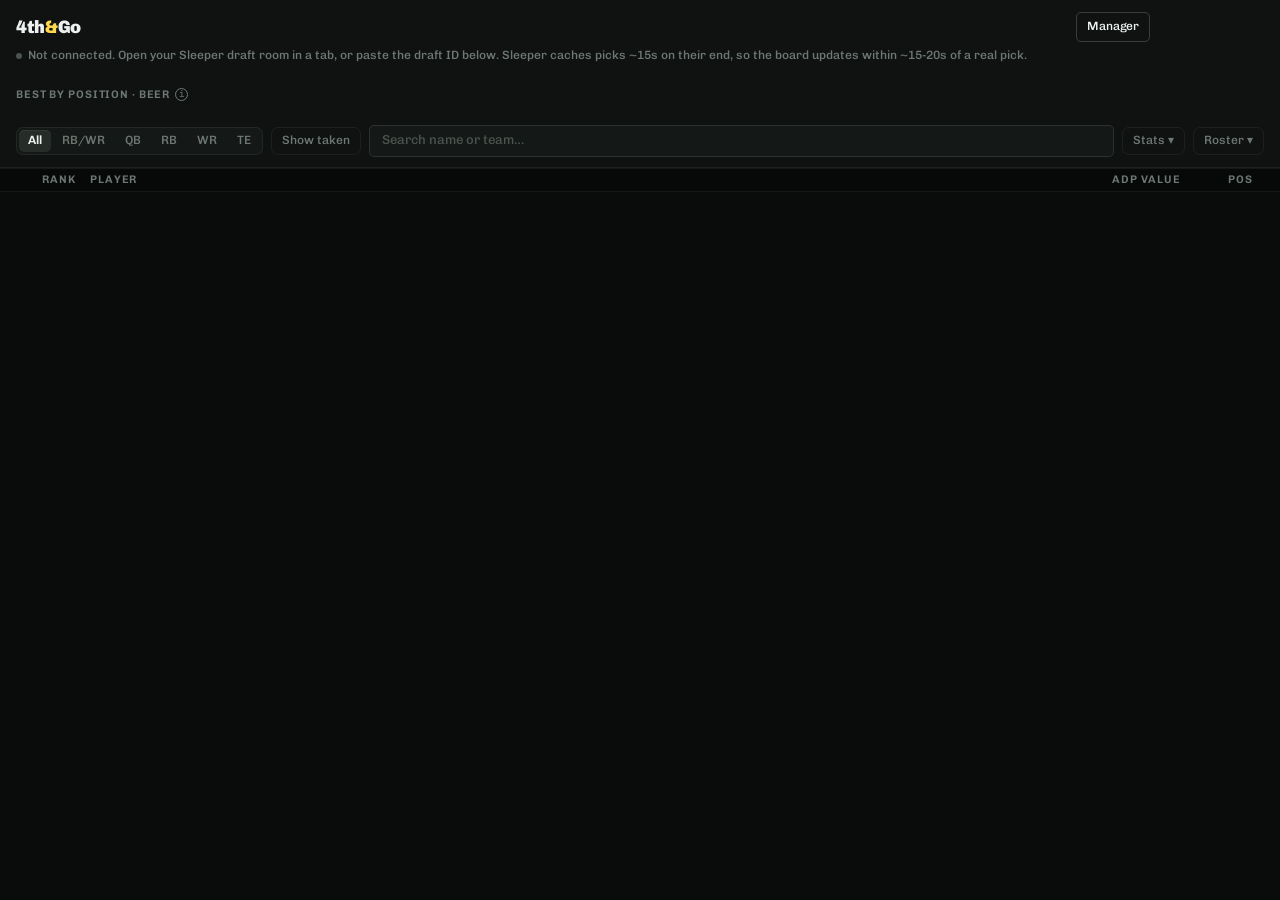
==== panel.html @ b2b0bdb8 "Make Rage bait mode's trigger interval user-adjustable Adds min/max pick inputs to the Manage popove" ====
<!DOCTYPE html>
<html>
<head>
<meta charset="utf-8">
<!-- Design system: imported from claude.ai/design project "4th&Go Draft Board
     Redesign" (file "Draft Board Wide.dc.html"). Tokens/voice below are
     transcribed from that project's _ds tokens (colors/typography/spacing/
     radii/elevation/motion) — see claude.md for the import record. This page
     no longer links theme.css: rankings-manager.html keeps the old "turf"
     theme untouched, this window gets its own self-contained stylesheet so
     the two surfaces can't bleed into each other. -->
<link rel="stylesheet" href="https://fonts.googleapis.com/css2?family=Chivo:ital,wght@0,300;0,400;0,500;0,600;0,700;0,800;0,900;1,400&family=JetBrains+Mono:wght@400;500;600;700&display=swap">
<style>
:root {
  /* ink — near-black with a faint field-green cast */
  --ink-950:#070908; --ink-900:#0A0C0B; --ink-850:#0F1211; --ink-800:#141816; --ink-750:#191E1B;
  --ink-700:#1C211E; --ink-600:#262C28; --ink-500:#343B36; --ink-400:#4B534E; --ink-300:#6E7873;
  --ink-200:#9AA5A0; --ink-100:#C9D2CD; --ink-050:#EDF1EF; --white:#FFFFFF;

  /* chalk — the primary accent */
  --chalk-700:#8C6E00; --chalk-600:#E6BE2E; --chalk-500:#FFD84D; --chalk-400:#FFE580; --chalk-300:#FFF0B8;
  --chalk-a12:rgba(255,216,77,.12); --chalk-a24:rgba(255,216,77,.24); --chalk-a40:rgba(255,216,77,.40);

  /* signal */
  --cyan-500:#22D3EE; --cyan-a12:rgba(34,211,238,.12);
  --green-500:#35D07F; --green-a12:rgba(53,208,127,.12);
  --red-500:#FF5A5A; --red-a12:rgba(255,90,90,.12);
  --orange-500:#FF8A3D; --orange-a12:rgba(255,138,61,.12);
  --violet-500:#A78BFA; --violet-a12:rgba(167,139,250,.12);

  /* position palette */
  --pos-qb:#F4527A; --pos-rb:#35D07F; --pos-wr:#22D3EE; --pos-te:#FF8A3D; --pos-flex:#FFD84D;
  --pos-qb-tint:rgba(244,82,122,.14); --pos-rb-tint:rgba(53,208,127,.14);
  --pos-wr-tint:rgba(34,211,238,.14); --pos-te-tint:rgba(255,138,61,.14);

  --surface-app:var(--ink-900); --surface-panel:var(--ink-850); --surface-raised:var(--ink-800);
  --surface-row-hover:rgba(255,255,255,.04); --surface-sunken:var(--ink-950);
  --surface-scrim:rgba(7,9,8,.72); --surface-input:var(--ink-800);

  --text-primary:var(--ink-050); --text-secondary:var(--ink-200); --text-muted:var(--ink-300);
  --text-disabled:var(--ink-400); --text-accent:var(--chalk-500);

  --border-subtle:rgba(255,255,255,.06); --border-default:rgba(255,255,255,.10);
  --border-strong:rgba(255,255,255,.18); --border-accent:var(--chalk-a40);

  --accent:var(--chalk-500); --accent-hover:var(--chalk-400); --accent-press:var(--chalk-600);
  --accent-tint:var(--chalk-a12); --on-accent:var(--ink-950); --focus-ring:var(--chalk-a40);

  --value-up:var(--green-500); --value-down:var(--red-500); --value-flat:var(--ink-300);

  --font-display:"Chivo",system-ui,-apple-system,"Segoe UI",sans-serif;
  --font-body:"Chivo",system-ui,-apple-system,"Segoe UI",sans-serif;
  --font-mono:"JetBrains Mono",ui-monospace,"SF Mono",Menlo,monospace;
  --text-2xs:11px; --text-xs:12px; --text-sm:13px; --text-base:14px; --text-md:16px; --text-lg:18px; --text-xl:22px;
  --tracking-tight:-0.015em; --tracking-label:0.08em;
  --type-heading:600 var(--text-md)/1.3 var(--font-body);
  --type-body:400 var(--text-sm)/1.5 var(--font-body);
  --type-ui:500 var(--text-sm)/1.3 var(--font-body);
  --type-label:600 var(--text-2xs)/1 var(--font-body);
  --type-numeric:500 var(--text-sm)/1 var(--font-mono);
  --type-numeric-lg:700 var(--text-xl)/1 var(--font-mono);

  --space-1:4px; --space-2:8px; --space-3:12px; --space-4:16px;
  --radius-xs:3px; --radius-sm:5px; --radius-md:7px; --radius-lg:10px; --radius-xl:14px; --radius-pill:999px;
  --radius-control:var(--radius-sm); --radius-card:var(--radius-lg);

  --edge-top:inset 0 1px 0 rgba(255,255,255,.06);
  --shadow-menu:0 16px 40px -12px rgba(0,0,0,.78),0 0 0 1px rgba(255,255,255,.08);
  --ring-focus:0 0 0 3px var(--focus-ring);

  --dur-fast:140ms; --dur-base:220ms; --ease-out:cubic-bezier(.2,.8,.24,1);
  --transition-control:background-color var(--dur-fast) var(--ease-out),color var(--dur-fast) var(--ease-out),border-color var(--dur-fast) var(--ease-out),box-shadow var(--dur-fast) var(--ease-out);
  --press-scale:0.985;

  --row-height:40px;
}

/* Light mode — a straight token-swap of the same custom properties dark mode
   defines above (see themeToggleBtn / applyTheme in panel.js). Toggled via
   [data-theme] on <html>, persisted to chrome.storage (K_THEME). Position
   colors, signal colors (green/red/cyan/etc), and spacing/type scale are
   left untouched — only the ink/chalk surface+text tokens actually invert. */
html[data-theme="light"] {
  --ink-950:#FFFFFF; --ink-900:#F7F8F7; --ink-850:#F0F2F0; --ink-800:#E7EAE7; --ink-750:#DEE2DE;
  --ink-700:#D2D7D2; --ink-600:#C2C8C2; --ink-500:#A9B0A8; --ink-400:#848C83; --ink-300:#5C645B;
  --ink-200:#3C443B; --ink-100:#242A23; --ink-050:#12160F; --white:#FFFFFF;

  --surface-app:var(--ink-900); --surface-panel:#FFFFFF; --surface-raised:#FFFFFF;
  --surface-row-hover:rgba(0,0,0,.035); --surface-sunken:var(--ink-850);
  --surface-scrim:rgba(20,24,20,.45); --surface-input:#FFFFFF;

  --text-primary:var(--ink-050); --text-secondary:var(--ink-200); --text-muted:var(--ink-300);
  --text-disabled:var(--ink-400); --text-accent:var(--chalk-700);

  --border-subtle:rgba(0,0,0,.07); --border-default:rgba(0,0,0,.13);
  --border-strong:rgba(0,0,0,.22); --border-accent:var(--chalk-a40);

  /* The dark-mode chalk-500 (#FFD84D) reads fine on near-black surfaces but
     washes out to near-invisible against a white page — the exact "yellow
     merges into the white" complaint. Every chalk step is redefined darker
     here (not just the text-accent alias) since --accent, button
     backgrounds, badges, borders, and the tierDiv/value bars all pull
     straight from --chalk-500 and its alpha variants — overriding just one
     downstream alias would've left the rest still washed out. */
  --chalk-700:#5C4600; --chalk-600:#8A6900; --chalk-500:#B08A00; --chalk-400:#CDA732; --chalk-300:#E4C568;
  --chalk-a12:rgba(176,138,0,.14); --chalk-a24:rgba(176,138,0,.30); --chalk-a40:rgba(176,138,0,.48);

  --on-accent:#1A1400;

  --edge-top:inset 0 1px 0 rgba(255,255,255,.5);
  --shadow-menu:0 16px 40px -12px rgba(20,24,20,.28),0 0 0 1px rgba(0,0,0,.08);
}

* { box-sizing: border-box; }
html { -webkit-text-size-adjust: 100%; }
/* html/body used to just grow with content and rely on the whole page
   scrolling — on a short window (the popup can be resized arbitrarily
   small), that meant scrolling past the sync box + Best Picks cards +
   filters every time just to reach the board, and on a genuinely short
   window some players could end up effectively unreachable ("can't scroll
   all the way down"). Making body a fixed-viewport flex column with #board
   as the one scrolling region (below) pins the header in place and
   guarantees the board's own scrollbar always covers every row, no matter
   how short the window gets. */
html, body { height: 100%; }
body {
  margin: 0; background: var(--surface-app); color: var(--text-primary);
  font: var(--type-body); -webkit-font-smoothing: antialiased;
  display: flex; flex-direction: column; overflow: hidden;
}
[data-numeric], .numeric { font-family: var(--font-mono); font-variant-numeric: tabular-nums; }
::-webkit-scrollbar { width: 10px; height: 10px; }
::-webkit-scrollbar-track { background: transparent; }
::-webkit-scrollbar-thumb { background: var(--ink-600); border-radius: var(--radius-pill); border: 3px solid transparent; background-clip: content-box; }
::-webkit-scrollbar-thumb:hover { background: var(--ink-500); background-clip: content-box; }
button, input { font: inherit; color: inherit; }
button:focus-visible, input:focus-visible { outline: none; box-shadow: var(--ring-focus); border-radius: var(--radius-xs); }

/* ---------- primitives ---------- */
.icon { display: inline-block; flex: none; background-repeat: no-repeat; background-position: center; background-size: contain; -webkit-mask-repeat: no-repeat; mask-repeat: no-repeat; -webkit-mask-position: center; mask-position: center; -webkit-mask-size: contain; mask-size: contain; }

.btn {
  display: inline-flex; align-items: center; justify-content: center; gap: 6px;
  border: 1px solid transparent; border-radius: var(--radius-control);
  font: var(--type-ui); letter-spacing: var(--tracking-tight); cursor: pointer;
  white-space: nowrap; transition: var(--transition-control), transform 90ms var(--ease-out);
  height: 30px; padding: 0 10px; font-size: var(--text-xs);
}
.btn:active { transform: scale(var(--press-scale)); }
.btn.primary { background: var(--accent); color: var(--on-accent); font-weight: 700; box-shadow: var(--edge-top); }
.btn.primary:hover { background: var(--accent-hover); }
.btn.secondary { background: var(--ink-700); color: var(--text-primary); border-color: var(--border-default); box-shadow: var(--edge-top); }
.btn.secondary:hover { background: var(--ink-600); border-color: var(--border-strong); }
.btn.outline { background: transparent; color: var(--text-primary); border-color: var(--border-strong); }
.btn.outline:hover { background: var(--surface-row-hover); }
.btn.danger { background: rgba(255,90,90,.12); color: var(--red-500); border-color: rgba(255,90,90,.32); }
.btn.danger:hover { background: rgba(255,90,90,.20); }
.btn:disabled { opacity: .38; cursor: not-allowed; }
.btn.sm { height: 26px; padding: 0 8px; }

.rbMsgList { display: flex; flex-direction: column; gap: 6px; margin-bottom: 8px; }
.rbMsgRow { display: flex; align-items: center; gap: 6px; }
.rbMsgRow .rbMsgInput { flex: 1; min-width: 0; }
.rbMsgRemove { width: 22px; height: 22px; flex: none; display: flex; align-items: center; justify-content: center; background: transparent; border: none; padding: 0; cursor: pointer; color: var(--text-disabled); border-radius: 4px; transition: var(--transition-control); }
.rbMsgRemove:hover { background: var(--red-a12); color: var(--red-500); }

.iconBtn2 {
  width: 30px; height: 30px; display: inline-flex; align-items: center; justify-content: center;
  border: 1px solid transparent; border-radius: var(--radius-control); background: transparent;
  color: var(--text-secondary); cursor: pointer; transition: var(--transition-control);
}
.iconBtn2:hover { background: var(--surface-row-hover); color: var(--text-primary); }
.iconBtn2.on { background: var(--accent-tint); color: var(--accent); }

.input2 {
  display: flex; align-items: center; gap: 7px; height: 32px; padding: 0 10px;
  background: var(--surface-input); border-radius: var(--radius-control);
  border: 1px solid var(--border-default); transition: var(--transition-control);
}
.input2:focus-within { border-color: var(--border-accent); box-shadow: var(--ring-focus); }
.input2 input { flex: 1; min-width: 0; border: none; outline: none; background: transparent; color: var(--text-primary); font: var(--type-ui); font-size: var(--text-sm); }
.input2 input::placeholder { color: var(--text-disabled); }
.input2.sm { height: 28px; }

.fieldLabel { font: var(--type-label); letter-spacing: var(--tracking-label); text-transform: uppercase; color: var(--text-muted); }

.badge2 {
  display: inline-flex; align-items: center; gap: 5px; height: 19px; padding: 0 6px;
  border-radius: var(--radius-xs); font: var(--type-label); letter-spacing: var(--tracking-label); text-transform: uppercase;
  border: 1px solid;
}
.badge2.t-accent { background: var(--chalk-a12); color: var(--chalk-500); border-color: var(--chalk-a24); }
.badge2.t-positive { background: var(--green-a12); color: var(--green-500); border-color: rgba(53,208,127,.28); }
.badge2.t-info { background: var(--cyan-a12); color: var(--cyan-500); border-color: rgba(34,211,238,.28); }
.badge2.t-warning { background: var(--orange-a12); color: var(--orange-500); border-color: rgba(255,138,61,.28); }
.badge2.t-neutral { background: rgba(255,255,255,.06); color: var(--text-secondary); border-color: var(--border-default); }
.badge2.t-danger { background: var(--red-a12); color: var(--red-500); border-color: rgba(255,90,90,.28); }

/* Injury status badge (Q/D/O/IR/etc) — same colored-pill language as .badge2
   but tighter, so it sits inline next to a name without pushing row height.
   Uses data-tip (see showTip/hideTip) for its hover tooltip, built in
   shared.js's injuryBadge(). Selectors repeat `.injBadge` to outrank
   `.quadCell .nm2 span` (BEER grid, panel.html ~line 487) — that rule's
   descendant specificity would otherwise win over a single-class badge
   selector and silently strip the color/font, since the BEER grid is the
   one place this badge lands inside a bare `span` ancestor rule. */
.injBadge.injBadge { display: inline-flex; align-items: center; justify-content: center; flex: none; height: 15px; min-width: 15px; padding: 0 4px; border-radius: var(--radius-xs); font: var(--type-label); font-size: 9px; letter-spacing: .02em; text-transform: uppercase; border: 1px solid; cursor: default; }
.injBadge.injBadge.t-q { background: var(--chalk-a12); color: var(--chalk-500); border-color: var(--chalk-a24); }
.injBadge.injBadge.t-d { background: var(--orange-a12); color: var(--orange-500); border-color: rgba(255,138,61,.28); }
.injBadge.injBadge.t-o { background: var(--red-a12); color: var(--red-500); border-color: rgba(255,90,90,.28); }
.injBadge.injBadge.t-ir { background: rgba(255,90,90,.22); color: var(--red-500); border-color: rgba(255,90,90,.5); }
.injBadge.injBadge.t-other { background: var(--violet-a12); color: var(--violet-500); border-color: rgba(167,139,250,.28); }

/* Position count + league-rank fused into one pill (backlog #13) — the count
   half keeps the exact same look as a plain badge2, the rank half is a thin
   strip underneath colored on a continuous green (1st) -> red (last) scale,
   computed in JS (rankColor()) since it's a gradient, not a fixed tone. */
.posRankPill { display: inline-flex; flex-direction: column; border-radius: var(--radius-xs); overflow: hidden; border: 1px solid; }
.posRankPill.t-accent { border-color: var(--chalk-a24); }
.posRankPill.t-positive { border-color: rgba(53,208,127,.28); }
.posRankPill.t-info { border-color: rgba(34,211,238,.28); }
.posRankPill.t-warning { border-color: rgba(255,138,61,.28); }
.posRankPill.t-neutral { border-color: var(--border-default); }
.posRankPill .prpTop { display: flex; align-items: center; justify-content: center; height: 18px; padding: 0 6px; font: var(--type-label); letter-spacing: var(--tracking-label); text-transform: uppercase; }
.posRankPill .prpTop.t-accent { background: var(--chalk-a12); color: var(--chalk-500); }
.posRankPill .prpTop.t-positive { background: var(--green-a12); color: var(--green-500); }
.posRankPill .prpTop.t-info { background: var(--cyan-a12); color: var(--cyan-500); }
.posRankPill .prpTop.t-warning { background: var(--orange-a12); color: var(--orange-500); }
.posRankPill .prpTop.t-neutral { background: rgba(255,255,255,.06); color: var(--text-secondary); }
.posRankPill .prpRank { display: flex; align-items: center; justify-content: center; height: 11px; font-size: 8px; font-weight: 700; letter-spacing: .03em; }

.posBadge2 {
  display: inline-flex; align-items: center; gap: 3px; justify-content: center;
  border-radius: var(--radius-xs); font-family: var(--font-mono); font-weight: 700; letter-spacing: .02em;
  border: 1px solid; padding: 0 6px;
}
.posBadge2.sm { height: 18px; font-size: var(--text-2xs); }
.posBadge2.md { height: 22px; font-size: var(--text-xs); }
.posBadge2 .r { opacity: .7; }

.valDelta { display: inline-flex; align-items: center; font-family: var(--font-mono); font-weight: 600; font-size: var(--text-xs); }
.valDelta.up { color: var(--value-up); }
.valDelta.down { color: var(--value-down); }
.valDelta.flat { color: var(--value-flat); }

.statBarWrap { display: inline-flex; align-items: center; gap: 6px; }
.statBarTrack { height: 4px; border-radius: 999px; background: rgba(255,255,255,.08); overflow: hidden; flex: none; }
.statBarFill { display: block; height: 100%; background: var(--accent); border-radius: 999px; }
.statBarVal { font-family: var(--font-mono); font-size: var(--text-xs); color: var(--text-secondary); }

/* value/reach bar — Sleeper live ADP vs. baseline ADP source, ported from the
   original board's diverging-bar treatment (see shared.js's renderValueBadge,
   which builds this markup) rather than the plain +/- ValueDelta text. */
.vbig { display: inline-flex; align-items: center; gap: 6px; font-family: var(--font-mono); }
.vbig-num { font-size: 10px; font-weight: 700; width: 20px; text-align: right; flex: none; }
.vbig-track { position: relative; width: 38px; height: 10px; background: var(--ink-700); border-radius: var(--radius-xs); overflow: hidden; flex: none; }
.vbig-track::after { content: ""; position: absolute; left: 50%; top: 0; bottom: 0; width: 1px; background: var(--border-default); }
.vbig-fill { position: absolute; top: 0; bottom: 0; border-radius: var(--radius-xs); }
.vbig-empty { color: var(--text-muted); font-size: var(--text-2xs); }

/* live-ADP dot — sits next to the value bar, blinks in the player's position
   color when the CURRENT pick number has passed their Sleeper live ADP (they
   were "supposed" to be gone by now and aren't — a falling/still-here cue). */
.adpBlinkDot { width: 7px; height: 7px; border-radius: 999px; flex: none; animation: adpBlink 1.1s ease-in-out infinite; }
@keyframes adpBlink { 0%, 100% { opacity: 1; box-shadow: 0 0 0 0 currentColor; } 50% { opacity: .35; box-shadow: 0 0 0 2px transparent; } }
@media (prefers-reduced-motion: reduce) { .adpBlinkDot { animation: none; opacity: .85; } }

.segmented { display: inline-flex; flex-wrap: wrap; padding: 2px; gap: 2px; min-height: 28px; background: var(--ink-800); border: 1px solid var(--border-subtle); border-radius: var(--radius-md); }
.segmented .seg { flex: none; padding: 0 9px; border: none; cursor: pointer; border-radius: var(--radius-sm); font: var(--type-ui); font-size: var(--text-xs); font-weight: 500; background: transparent; color: var(--text-muted); transition: var(--transition-control); }
.segmented .seg.active { background: var(--ink-600); color: var(--text-primary); font-weight: 600; box-shadow: var(--edge-top); }
.segmented .seg:hover:not(.active) { color: var(--text-secondary); }

.chip { display: inline-flex; align-items: center; gap: 6px; height: 28px; padding: 0 10px; border-radius: var(--radius-md); border: 1px solid var(--border-subtle); background: transparent; color: var(--text-muted); font: var(--type-ui); font-size: var(--text-xs); cursor: pointer; transition: var(--transition-control); white-space: nowrap; }
.chip:hover { border-color: var(--border-default); color: var(--text-secondary); }
.chip.active { border-color: var(--chalk-a24); background: var(--chalk-a12); color: var(--accent); }

/* ---------- layout shell ---------- */
#header { flex: none; background: var(--surface-panel); border-bottom: 1px solid var(--border-subtle); padding: 12px 16px 10px; display: flex; flex-direction: column; gap: 6px; }
.headTop { display: flex; align-items: center; justify-content: space-between; gap: 12px; }
.brandRow { display: flex; align-items: baseline; gap: 10px; min-width: 0; }
.brand2 { font-family: var(--font-display); font-weight: 900; font-size: 18px; letter-spacing: -0.02em; color: var(--text-primary); flex: none; }
.brand2 .amp { color: var(--accent); }
.syncLabel { font: var(--type-label); letter-spacing: var(--tracking-label); text-transform: uppercase; color: var(--text-muted); white-space: nowrap; overflow: hidden; text-overflow: ellipsis; }
.headRight { display: flex; align-items: center; gap: 8px; flex: none; }
#pickCounter { font: var(--type-label); letter-spacing: var(--tracking-label); text-transform: uppercase; color: var(--text-muted); }
.statusRow { display: flex; align-items: center; gap: 6px; }
.statusDot { width: 6px; height: 6px; border-radius: 999px; background: var(--ink-400); flex: none; }
.statusDot.live { background: var(--green-500); }
.statusDot.err { background: var(--red-500); }
#status { font: var(--type-ui); font-size: var(--text-xs); color: var(--text-muted); }
#status.live { color: var(--green-500); }
#status.err { color: var(--red-500); }
#status.pulse { animation: pulse2 .5s ease; }
@keyframes pulse2 { 0% { opacity: .35; } 100% { opacity: 1; } }

/* Draft turn indicator (feature 4) — a real attention-grabbing pill, not a
   thin caption line easy to miss. Lives inline in .statusRow (not a
   separate block elsewhere in the header) so it's anchored to the same
   left/right edges as the sync status it's related to, pushed to the right
   with margin-left:auto so it doesn't fight the status text for space.
   Neutral tone normally; switches to the accent tone (gold, pulsing) once
   it's genuinely your turn — that's the moment worth grabbing the eye. */
.turnBadge { flex: none; margin-left: auto; display: inline-flex; align-items: center; height: 22px; padding: 0 10px; border-radius: var(--radius-pill); font: var(--type-ui); font-weight: 700; font-size: var(--text-xs); white-space: nowrap; background: rgba(255,255,255,.06); color: var(--text-secondary); border: 1px solid var(--border-default); }
.turnBadge.soon { background: var(--chalk-a12); color: var(--accent); border-color: var(--chalk-a24); }
.turnBadge.now { background: var(--chalk-a24); color: var(--accent); border-color: var(--accent); animation: turnPulse 1.1s ease-in-out infinite; }
@keyframes turnPulse { 0%, 100% { box-shadow: 0 0 0 0 var(--chalk-a24); } 50% { box-shadow: 0 0 0 5px transparent; } }
@media (prefers-reduced-motion: reduce) { .turnBadge.now { animation: none; } }

/* Settings is a floating dropdown now (2026-08-25), not an inline drawer
   that pushed the whole header open to the header's full width. Anchored
   under #settingsBtn on open (see openSettingsPanel in panel.js), fixed
   304px width so it reads as one clean control surface instead of a wide
   strip of loosely-related fields. */
#settingsPanel { position: fixed; z-index: 60; width: 304px; opacity: 0; transform: translateY(-4px); pointer-events: none; transition: opacity var(--dur-fast) var(--ease-out), transform var(--dur-fast) var(--ease-out); background: var(--surface-raised); border: 1px solid var(--border-default); border-radius: var(--radius-lg); box-shadow: var(--shadow-menu); }
#settingsPanel.open { opacity: 1; transform: translateY(0); pointer-events: auto; }
#settingsPanel.collapsed { opacity: 0; transform: translateY(-4px); pointer-events: none; } /* legacy alias — see panel.js */
#settingsPanel .inner { padding: 14px; display: flex; flex-direction: column; gap: 12px; }
#settingsPanel .fieldRow { display: flex; gap: 10px; align-items: flex-end; }
#settingsPanel .field { display: flex; flex-direction: column; gap: 4px; flex: 1; min-width: 0; }
#settingsPanel .switchField { display: flex; align-items: center; justify-content: space-between; gap: 10px; }
#draftId { width: 100%; }
#myRoster { width: 100%; }
#refreshRow { display: flex; align-items: center; gap: 10px; padding: 0 14px 14px; }
#lastSync, #cacheCountdown { font-family: var(--font-mono); font-size: var(--text-2xs); color: var(--text-muted); }
#cacheCountdown.fresh { color: var(--green-500); }
#refreshBtn.spin { opacity: .55; }

/* real toggle switches (Draft actions / Double-click to draft) — replacing
   the old text-swapping "On"/"Off" chip buttons, per direct request: these
   are settings, and a switch reads as a setting at a glance where a plain
   button didn't. */
.switchTrack { width: 34px; height: 20px; flex: none; border-radius: 999px; background: var(--ink-600); border: 1px solid var(--border-default); position: relative; cursor: pointer; padding: 0; transition: var(--transition-control); }
.switchTrack.on { background: var(--accent); border-color: var(--accent); }
.switchThumb { position: absolute; top: 1px; left: 1px; width: 16px; height: 16px; border-radius: 50%; background: var(--ink-100); transition: transform var(--dur-fast) var(--ease-out), background-color var(--dur-fast) var(--ease-out); }
.switchTrack.on .switchThumb { transform: translateX(14px); background: var(--on-accent); }

/* status dropdown — sync health + per-source last-updated at a glance */
#statusPanel { position: fixed; z-index: 60; width: 300px; max-height: 70vh; overflow-y: auto; opacity: 0; transform: translateY(-4px); pointer-events: none; transition: opacity var(--dur-fast) var(--ease-out), transform var(--dur-fast) var(--ease-out); background: var(--surface-raised); border: 1px solid var(--border-default); border-radius: var(--radius-lg); box-shadow: var(--shadow-menu); padding: 12px; }
#statusPanel.open { opacity: 1; transform: translateY(0); pointer-events: auto; }
.statusSectionLabel { font: var(--type-label); letter-spacing: var(--tracking-label); text-transform: uppercase; color: var(--text-muted); margin: 10px 0 4px; }
.statusSectionLabel:first-child { margin-top: 0; }
.statusSyncLine { display: flex; align-items: center; gap: 6px; font: var(--type-body); font-size: 12px; color: var(--text-secondary); line-height: 1.4; }
.statusSrcRow { display: flex; align-items: center; justify-content: space-between; gap: 8px; padding: 4px 0; font: var(--type-ui); font-size: 12px; }
.statusSrcRow .nm { color: var(--text-primary); overflow: hidden; text-overflow: ellipsis; white-space: nowrap; }
.statusSrcRow .age { flex: none; font-family: var(--font-mono); font-size: 11px; color: var(--text-muted); }
.statusSrcRow .age.stale { color: var(--orange-500); }
.statusEmpty { font: var(--type-body); font-size: 12px; color: var(--text-muted); }

/* EXPERIMENTAL (queue/draft-write branch) — the Sleeper queue popover:
   opened from the "Queue ▾" chip in #filters (option B of a few layouts
   mocked up and picked directly), reorderable via native HTML5 drag-and-drop,
   removable and draftable per-row. Sized larger than a typical small popover
   (340px, 40px rows, 13px text) specifically so it's comfortable to edit
   on the fly mid-draft, not just glance at. See openSleeperQueuePopover /
   renderSleeperQueuePopover in panel.js. */
.queuePopover { position: fixed; z-index: 60; width: 340px; max-height: 420px; overflow-y: auto; background: var(--surface-raised); border: 1px solid var(--border-default); border-radius: var(--radius-lg); box-shadow: var(--shadow-menu); padding: 10px 12px; }
.queuePopover[hidden] { display: none; }
.queueHeader { font: var(--type-label); letter-spacing: var(--tracking-label); text-transform: uppercase; color: var(--text-muted); margin-bottom: 6px; }
.queueEmpty { font: var(--type-body); font-size: 13px; color: var(--text-muted); }
.queueList { display: flex; flex-direction: column; gap: 3px; }
.queueRow { display: flex; align-items: center; gap: 9px; height: 40px; padding: 0 6px; border-radius: var(--radius-sm); cursor: grab; transition: background-color var(--dur-fast) var(--ease-out); }
.queueRow:hover { background: var(--surface-row-hover); }
.queueRow.dragging { opacity: .4; }
.queueRow.dragOver { box-shadow: inset 0 2px 0 var(--accent); }
.queueDrag { color: var(--text-disabled); font-size: 14px; flex: none; user-select: none; }
/* One-step move buttons — a faster, more precise alternative to drag for
   nudging a player a spot or two (see moveSleeperQueueItem in panel.js).
   Stacked tight (no gap) so the pair reads as one up/down control. */
.queueMoveBtns { display: flex; flex-direction: column; flex: none; }
.queueMoveBtn { width: 16px; height: 14px; display: flex; align-items: center; justify-content: center; background: transparent; border: none; padding: 0; cursor: pointer; color: var(--text-disabled); border-radius: 3px; }
.queueMoveBtn:hover:not(:disabled) { background: var(--chalk-a12); color: var(--accent); }
.queueMoveBtn:disabled { opacity: .3; cursor: default; }
.queueNum { width: 18px; text-align: right; color: var(--text-muted); font-family: var(--font-mono); font-size: 12px; flex: none; }
.queueName { flex: 1; min-width: 0; font: var(--type-ui); font-size: 14px; color: var(--text-primary); overflow: hidden; text-overflow: ellipsis; white-space: nowrap; }
.queueDraftBtn, .queueRemoveBtn { width: 22px; height: 22px; flex: none; display: flex; align-items: center; justify-content: center; background: transparent; border: none; padding: 0; cursor: pointer; color: var(--text-disabled); border-radius: 4px; transition: var(--transition-control); }
.queueDraftBtn:hover { background: var(--green-a12); color: var(--green-500); }
.queueRemoveBtn:hover { background: var(--red-a12); color: var(--red-500); }

/* EXPERIMENTAL — matching mini queue/draft buttons on the Best Available
   cards (#best quad grid + #bestPicks top-3), same icons/behavior as the
   board row and queue popover versions. Deliberately smaller than the
   popover's own buttons (18px, not 22px) since these share tight card
   headers with other content. */
.bestActionBtn { width: 18px; height: 18px; flex: none; display: flex; align-items: center; justify-content: center; background: transparent; border: none; padding: 0; cursor: pointer; color: var(--text-disabled); border-radius: 4px; transition: var(--transition-control); }
.bestActionBtn:hover { background: var(--chalk-a12); color: var(--accent); }
.bestActionBtn.on { color: var(--accent); }
.bestActionBtn[data-action="draft"]:hover { background: var(--green-a12); color: var(--green-500); }
.bestActions { display: flex; align-items: center; gap: 2px; }

#teamCounts { display: flex; align-items: center; gap: 6px; flex-wrap: wrap; }
.teamHint { font: var(--type-label); letter-spacing: var(--tracking-label); text-transform: uppercase; color: var(--text-muted); }

/* "Your turn" / "Your turn in N picks" — moved here (2026-08-25, was in the
   header's statusRow) to sit right above the row of action buttons
   (Stats/Roster/Queue) you're about to use, instead of up in the status
   line where it's easy to glance past mid-scroll. */
#turnBadgeRow { display: flex; }

/* Team/Roster dropdown — deliberately reuses .queuePopover as its base
   (same floating-panel mechanics: fixed position, flip-above-below,
   clamped to viewport, closes on outside click — see openRosterPopover in
   panel.js) so the two dropdowns read as one family, not two separately
   built things bolted together. .rosterPopover only adds what's actually
   different: read-only rows (no drag/draft/remove actions), a summary
   strip up top, and a grid layout per row instead of a flat flex row. One
   continuous list of every rostered player in lineup-slot order (QB, RB,
   RB, WR, WR, TE, FLEX, FLEX, then bench) — still-open slots render
   inline, dashed, not in a separate "unfilled" group. */
.rosterPopover { max-height: 460px; }

/* Rage bait "Manage" popover — same .queuePopover base + flip-above/below
   positioning as the roster/queue popovers (openRageBaitPopover in panel.js),
   opened from the Manage button inside #settingsPanel rather than a header
   button. Collapsing the message list out of #settingsPanel entirely (into
   this popover) replaced an earlier inline-per-row version after direct
   feedback that a dozen-plus messages made Settings scroll too long. */
.rageBaitPopover { width: 300px; max-height: 420px; }
.rbPopHeader { display: flex; align-items: center; justify-content: space-between; }
.rbPopClose { width: 22px; height: 22px; }
.rbPopClose::before { content: ""; display: block; width: 11px; height: 11px; background: currentColor;
  -webkit-mask-image: url('data:image/svg+xml;utf8,<svg xmlns="http://www.w3.org/2000/svg" viewBox="0 0 24 24" fill="none" stroke="black" stroke-width="2.5" stroke-linecap="round"><line x1="18" y1="6" x2="6" y2="18"/><line x1="6" y1="6" x2="18" y2="18"/></svg>');
  mask-image: url('data:image/svg+xml;utf8,<svg xmlns="http://www.w3.org/2000/svg" viewBox="0 0 24 24" fill="none" stroke="black" stroke-width="2.5" stroke-linecap="round"><line x1="18" y1="6" x2="6" y2="18"/><line x1="6" y1="6" x2="18" y2="18"/></svg>'); }
.manageRow { display: flex; align-items: center; justify-content: space-between; gap: 10px; }
.countPill {
  font: var(--type-label); font-size: 10px; letter-spacing: var(--tracking-label); color: var(--text-muted);
  background: var(--ink-700); border: 1px solid var(--border-default); border-radius: var(--radius-pill);
  padding: 2px 7px; margin-left: 4px;
}
.btn.full { width: 100%; }
.rbIntervalRow { display: flex; align-items: center; gap: 6px; margin-bottom: 10px; padding-bottom: 10px; border-bottom: 1px solid var(--border-subtle); }
/* .rbGapInput is applied straight to the <input> (no wrapping container like
   the rest of .input2's usage), so its own text styling is set explicitly
   here rather than relying on the ".input2 input" descendant rule, which
   would never match an element that has no children. */
.rbGapInput { width: 44px; flex: none; text-align: center; padding: 0 4px; color: var(--text-primary); font: var(--type-ui); font-size: var(--text-sm); }
.rbGapDash { color: var(--text-muted); }
.rosterSummary { display: flex; gap: 4px; padding: 2px 2px 8px; margin-bottom: 6px; border-bottom: 1px solid var(--border-subtle); }
.rosterSummary .sItem { flex: 1; text-align: center; }
.rosterSummary .sItem .sPos { font-family: var(--font-mono); font-size: 9.5px; font-weight: 700; letter-spacing: .03em; margin-bottom: 3px; }
/* Deliberately small (see claude.md polish notes) — this reads as a glance-
   aid strip, not a second set of headline numbers competing with the
   board's own tier/rank text. */
.rosterRankTag { display: inline-block; font-family: var(--font-mono); font-size: 8px; font-weight: 700; letter-spacing: .02em; padding: 1px 5px; border-radius: 4px; line-height: 1.4; }
.rosterList { display: flex; flex-direction: column; gap: 2px; }
.rosterRow { display: grid; grid-template-columns: 34px 32px 1fr auto; align-items: center; gap: 9px; height: 40px; padding: 0 6px; border-radius: var(--radius-sm); transition: background-color var(--dur-fast) var(--ease-out); }
.rosterRow:hover { background: var(--surface-row-hover); }
.rosterRow.empty { opacity: .45; }
.avatarCircle { width: 30px; height: 30px; border-radius: 50%; flex: none; position: relative; display: flex; align-items: center; justify-content: center; font-family: var(--font-display); font-weight: 700; font-size: 10.5px; color: var(--text-primary); background: var(--surface-sunken); background-size: cover; background-position: center top; border: 2px solid var(--ink-500); }
.avatarCircle.dashed { border-style: dashed; background: transparent; color: var(--text-disabled); }
/* Smaller variant for tighter rows (the Sleeper queue popover's 40px-tall
   rows) — same headshot/team-badge treatment as the Roster dropdown's
   full-size avatar, just scaled down (see avatarHtml() in panel.js). */
.avatarCircle.sm { width: 24px; height: 24px; font-size: 9px; border-width: 1.5px; }
.avatarCircle.sm .avatarBadge { width: 11px; height: 11px; font-size: 5px; border-width: 1px; right: -2px; bottom: -2px; }
.avatarBadge { position: absolute; right: -3px; bottom: -3px; width: 15px; height: 15px; border-radius: 999px; background: var(--ink-700) center/cover no-repeat; border: 1.5px solid var(--surface-raised); font-family: var(--font-mono); font-size: 6px; font-weight: 800; color: var(--text-secondary); display: flex; align-items: center; justify-content: center; overflow: hidden; }
.rosterNameRow { display: flex; align-items: center; gap: 6px; min-width: 0; }
.rosterName { font: var(--type-ui); font-size: 13px; color: var(--text-primary); line-height: 1.25; overflow: hidden; text-overflow: ellipsis; white-space: nowrap; min-width: 0; }
.rosterMeta { font-family: var(--font-mono); font-size: 10px; color: var(--text-muted); margin-top: 1px; }
.rosterPick { font-family: var(--font-mono); font-size: 12.5px; font-weight: 700; color: var(--text-primary); text-align: right; white-space: nowrap; }
.rosterPick .rd { display: block; font-size: 9px; font-weight: 600; color: var(--text-muted); letter-spacing: .01em; margin-top: 1px; }
.rosterPick.dim { color: var(--text-disabled); font-weight: 500; }
.rosterEmptyMsg { padding: 18px 14px; font: var(--type-body); font-size: 13px; color: var(--text-muted); text-align: center; }
#sourceList { display: flex; align-items: center; gap: 5px; flex-wrap: wrap; }
/* flex:none + a real width (not just min-width) is deliberate — this chip
   sits in flex rows (#sourceList, .bestCard2 .dots) with no other size
   constraint, and an uploaded source icon's own intrinsic size (often
   several hundred px) otherwise inflates the flex item itself before
   object-fit ever gets a chance to crop it down, rendering as a big square
   instead of a small tag. */
.srcChip { flex: none; width: 22px; height: 19px; padding: 0 4px; border-radius: var(--radius-xs); display: inline-flex; align-items: center; justify-content: center; font-family: var(--font-mono); font-size: 9px; font-weight: 700; color: var(--ink-950); cursor: pointer; border: 1px solid transparent; overflow: hidden; }
.srcChip.solo { outline: 1.5px solid var(--accent); outline-offset: 1px; }
.srcChip.has-icon { padding: 0; }
.srcChip img { width: 100%; height: 100%; object-fit: cover; display: block; }
#soloBar { display: none; align-items: center; gap: 8px; font: var(--type-ui); font-size: var(--text-xs); color: var(--accent); }

/* best-three cards */
#bestPicks { display: grid; grid-template-columns: 1fr; gap: 10px; }
@media (min-width: 640px) { #bestPicks { grid-template-columns: repeat(3, 1fr); } }
.bestCard2 { border-radius: var(--radius-card); overflow: hidden; box-shadow: var(--edge-top); min-width: 0; }
.bestCard2 header { display: flex; align-items: center; justify-content: space-between; gap: 8px; padding: 8px 12px; border-bottom: 1px solid var(--border-subtle); }
.bestCard2 .body { padding: 10px 12px 12px; display: flex; flex-direction: column; gap: 10px; }
.bestCard2 .nameRow { display: flex; align-items: center; gap: 6px; }
.bestCard2 .nameRow strong { font: var(--type-heading); color: var(--text-primary); overflow: hidden; text-overflow: ellipsis; white-space: nowrap; }
.bestGrid2 { display: grid; grid-template-columns: 1fr 1fr; gap: 8px; }
.bestGrid2 .cell { display: flex; flex-direction: column; gap: 2px; min-width: 0; }
.bestGrid2 .val { font: var(--type-numeric-lg); color: var(--text-primary); display: flex; align-items: baseline; gap: 6px; }
.bestCard2 .dots { display: flex; gap: 4px; flex-wrap: wrap; }
.empty2 { grid-column: 1/-1; color: var(--text-muted); text-align: center; padding: 18px; font-size: var(--text-xs); }

/* best-per-position quad */
.bestHead { display: flex; align-items: center; gap: 5px; margin-bottom: 6px; }
.infoDot {
  display: inline-flex; align-items: center; justify-content: center;
  width: 13px; height: 13px; border-radius: 50%;
  border: 1px solid var(--text-muted); color: var(--text-muted);
  font: 9px/1 var(--font-mono); font-style: normal; cursor: default; position: relative;
  flex: none;
}
.infoDot:hover, .infoDot:focus-visible { border-color: var(--accent); color: var(--accent); outline: none; }
/* top:100% (flush against the dot, zero gap) is deliberate — a positional
   offset like top:18px leaves a dead strip between the dot's box and the
   popup's box that isn't part of either element, so moving the mouse
   through it drops :hover before the popup is ever reached, and the link
   inside becomes unreachable. The visual gap people expect comes from
   padding-top on the box itself instead, which IS still inside the
   hoverable box the whole way down. */
.infoPop {
  display: none; position: absolute; z-index: 20; top: 100%; left: 0;
  width: 240px; padding: 16px 12px 10px; border-radius: var(--radius-md);
  background: var(--surface-raised); border: 1px solid var(--border-default);
  box-shadow: 0 8px 24px rgba(0,0,0,.35);
  font: var(--type-ui); font-size: var(--text-2xs); line-height: 1.5;
  color: var(--text-secondary); text-transform: none; letter-spacing: normal;
  cursor: auto;
}
.infoDot:hover .infoPop, .infoDot:focus-visible .infoPop { display: block; }
.infoPop a { color: var(--accent); text-decoration: none; }
.infoPop a:hover { text-decoration: underline; }
#best { display: grid; grid-template-columns: repeat(4, 1fr); gap: 8px; }
@media (max-width: 480px) { #best { grid-template-columns: 1fr 1fr; } }
.quadCell { border-radius: var(--radius-card); padding: 8px 10px; border: 1px solid; display: flex; flex-direction: column; gap: 4px; min-width: 0; position: relative; }
.quadCell .lbl { font: var(--type-label); letter-spacing: var(--tracking-label); text-transform: uppercase; }
.quadCell .nm2 { display: flex; align-items: baseline; gap: 6px; min-width: 0; }
.quadCell .nm2 strong { font: var(--type-ui); color: var(--text-primary); overflow: hidden; text-overflow: ellipsis; white-space: nowrap; }
.quadCell .nm2 span { font-family: var(--font-mono); font-size: var(--text-2xs); color: var(--text-secondary); flex: none; }
.quadCell .vbdVal { font-family: var(--font-mono); font-size: var(--text-2xs); color: var(--text-secondary); }
/* "On tap" card — walked back from an animated shimmer ring to a flat,
   static, low-key treatment (2026-08-25): the shimmer was pulling the eye
   back to that spot for the majority of the draft, which is the opposite of
   what a passive status indicator should do. A plain 1px accent border and
   a flat muted pill read as "this one's a little different" without moving
   or competing for attention — no animation anywhere in the everyday state.
   The rare "Last call" state (.quadCellRare below) keeps its flourish on
   purpose, since that ONE is supposed to catch your eye occasionally. */
.quadCellBest { border-color: var(--accent) !important; }
.quadCellBest .vbdVal { color: var(--accent); }
.topPickTag {
  font: var(--type-label); font-size: 8.5px; letter-spacing: var(--tracking-label);
  text-transform: uppercase; color: var(--accent); background: var(--chalk-a12);
  border: 1px solid var(--chalk-a24);
  border-radius: var(--radius-pill); padding: 1.5px 6px; flex: none;
}
/* Rare variant — genuinely crossed the RARE_BEER_VALUE threshold (see
   panel.js's renderBest()), so THIS one is allowed to actually catch the
   eye, unlike the flat everyday "On tap" state above. A few seconds of glow
   + a pop on the pill, then it settles into a calmer (but still moving)
   shimmer ring for as long as the threshold stays crossed — the animation
   is the whole point here, since a real signal is worth a beat of
   attention. panel.js also fires a one-time toast when this triggers, so
   there's no ambiguity about whether it means something (it does). */
@keyframes rareGlow { 0%, 100% { box-shadow: 0 0 0 0 rgba(255,184,77,0); } 50% { box-shadow: 0 0 16px 3px rgba(255,184,77,.5); } }
@keyframes rarePop { 0% { transform: scale(0.8); } 55% { transform: scale(1.18); } 100% { transform: scale(1); } }
@keyframes rareShimmer { 0%, 100% { background-position: 0% 50%; } 50% { background-position: 100% 50%; } }
.quadCellRare { border-color: transparent !important; animation: rareGlow 1.2s ease-in-out 3; }
.quadCellRare::before {
  content: ""; position: absolute; inset: 0; border-radius: inherit; padding: 1.5px;
  background: linear-gradient(120deg, #ffb84d, var(--accent), #ff8a3d, #ffb84d);
  background-size: 300% 300%; animation: rareShimmer 2.2s ease infinite;
  -webkit-mask: linear-gradient(#fff 0 0) content-box, linear-gradient(#fff 0 0);
  -webkit-mask-composite: xor; mask-composite: exclude;
  pointer-events: none;
}
.topPickTagRare {
  animation: rarePop .45s ease, rareShimmer 2.2s ease infinite;
  background: linear-gradient(120deg, #ffb84d, var(--accent), #ff8a3d); background-size: 300% 300%;
  color: var(--on-accent); border-color: transparent;
}

/* filter bar */
#filters { display: flex; align-items: center; gap: 8px; flex-wrap: wrap; }
#playerSearchWrap { flex: 1; min-width: 140px; }
#playerSearchWrap input { width: 100%; }

/* column header + rows */
#colHead { flex: none; display: flex; align-items: center; gap: 10px; height: 24px; padding: 0 16px; border-top: 1px solid var(--border-subtle); border-bottom: 1px solid var(--border-subtle); background: var(--surface-sunken); font: var(--type-label); letter-spacing: var(--tracking-label); text-transform: uppercase; color: var(--text-muted); }
#colHead .c-flag { width: 16px; flex: none; }
#colHead .c-rank { width: 38px; text-align: right; flex: none; }
#colHead .c-name { flex: 1; }
#colHead .c-stat { flex: none; position: relative; height: 100%; } /* width set inline by panel.js — varies with the stat picker's selection */
#colHead .statHeadGroup { position: absolute; top: 0; left: 0; width: 134px; height: 100%; display: flex; align-items: center; padding: 0 4px; transition: transform var(--dur-base) var(--ease-out); }
#colHead .statHeadGroup[data-pos]:not([data-pos="BASIC"]) { border-left: 1px solid var(--border-subtle); }
#colHead .statHeadCol { width: 42px; flex: none; text-align: center; cursor: default; }
#colHead .c-val { width: 90px; flex: none; }
#colHead .c-pos { width: 52px; flex: none; text-align: right; }
#colHead .sortCol { cursor: pointer; display: inline-flex; align-items: center; gap: 3px; transition: color var(--dur-fast) var(--ease-out); user-select: none; }
#colHead .c-pos.sortCol { justify-content: flex-end; }
#colHead .sortCol:hover { color: var(--text-secondary); }
#colHead .sortCol.active { color: var(--accent); }
#colHead .sortArrow { display: inline-block; width: 8px; text-align: center; font-family: var(--font-mono); font-size: 9px; }

/* overflow-x stays hidden (not auto) deliberately — #colHead lives in a
   separate flex sibling, not inside this scroll container, so an
   independent horizontal scrollbar here would desync the column labels
   from the row values the moment someone scrolled sideways (the exact
   header/row misalignment class of bug this project has hit before — see
   "Design & alignment lessons"). If horizontal scrolling is ever needed for
   a very narrow window, header and board need to scroll together as one
   unit, not as two independently-scrolling siblings. */
#board { flex: 1; min-height: 0; overflow-y: auto; overflow-x: hidden; padding: 0 0 24px; }
.tierDiv { display: flex; align-items: center; gap: 8px; padding: 5px 16px; background: rgba(255,255,255,.022); border-top: 1px solid var(--border-subtle); border-bottom: 1px solid var(--border-subtle); font: var(--type-label); letter-spacing: var(--tracking-label); text-transform: uppercase; color: var(--text-muted); cursor: pointer; transition: background-color var(--dur-fast) var(--ease-out); user-select: none; }
.tierDiv:hover { background: rgba(255,255,255,.032); }
.tierDiv .toggle { width: 16px; height: 16px; display: flex; align-items: center; justify-content: center; flex: none; transition: transform var(--dur-fast) var(--ease-out); color: var(--text-muted); }
.tierDiv.collapsed .toggle { transform: rotate(-90deg); }
.tierDiv .num { color: var(--accent); }
.tierDiv .line { flex: 1; height: 1px; background: var(--border-subtle); }
/* Row visibility on collapse is set directly per-row in JS (scoped to the
   exact tier via data-tier-group), not via a sibling-selector rule here —
   a general-sibling rule would match every row after this tier's header,
   not just this tier's own rows (that was a real bug: collapsing tier 1
   hid tiers 2/3/4 too). See the tierDiv click handler in panel.js. */

/* shortcuts modal */
#shortcutsModal { position: fixed; inset: 0; z-index: 70; background: var(--surface-scrim); display: none; align-items: center; justify-content: center; }
#shortcutsModal.open { display: flex; }
#shortcutsModal .box { background: var(--surface-raised); border: 1px solid var(--border-default); border-radius: var(--radius-lg); box-shadow: var(--shadow-menu); padding: 20px; max-width: 400px; }
#shortcutsModal h2 { font: var(--type-heading); color: var(--text-primary); margin: 0 0 12px; }
#shortcutsModal .shortcuts { display: flex; flex-direction: column; gap: 8px; }
#shortcutsModal .shortcut { display: flex; align-items: center; gap: 12px; font: var(--type-body); font-size: var(--text-sm); color: var(--text-secondary); }
#shortcutsModal .shortcut .key { background: var(--surface-sunken); border: 1px solid var(--border-subtle); border-radius: var(--radius-xs); padding: 2px 6px; font-family: var(--font-mono); font-size: 11px; color: var(--text-muted); flex: none; min-width: 40px; text-align: center; }
#shortcutsModal .shortcut .desc { flex: 1; }

/* Left position-color bar (2026-08-25) — brought back from an early version
   of this project. Dots/squares next to the position tag on the right were
   tried in between (see sourceDotHtml, still used elsewhere for source
   icons) but the user's stated preference is a solid color bar down the
   LEFT edge of the row, matching the position badge's own color. Plain CSS
   border-left (not box-shadow, which .row2.mine used to own) so it can't
   collide with the "mine" highlight, which now only tints the background. */
.row2 { display: flex; align-items: center; gap: 10px; height: var(--row-height); padding: 0 16px 0 10px; border-bottom: 1px solid var(--border-subtle); border-left: 6px solid transparent; cursor: pointer; transition: background-color var(--dur-fast) var(--ease-out); }
.row2:hover { background: var(--surface-row-hover); }
.row2.gone { opacity: .42; }
.row2.mine { background: var(--chalk-a12); }
.row2[data-pos="QB"] { border-left-color: var(--pos-qb); }
.row2[data-pos="RB"] { border-left-color: var(--pos-rb); }
.row2[data-pos="WR"] { border-left-color: var(--pos-wr); }
.row2[data-pos="TE"] { border-left-color: var(--pos-te); }
.rowFlagBtn { width: 16px; height: 16px; flex: none; display: flex; align-items: center; justify-content: center; background: transparent; border: none; padding: 0; cursor: pointer; }
/* EXPERIMENTAL (queue/draft-write branch) — same 16x16 icon-button shape as
   .rowFlagBtn, plus a hover tint and an "on" state for the queue toggle. The
   spacer variant keeps row height/alignment identical for rows that don't
   have a matched Sleeper player_id (see sleeperBtns in panel.js). */
.rowQueueBtn, .rowDraftBtn { width: 22px; height: 22px; flex: none; display: flex; align-items: center; justify-content: center; background: transparent; border: none; padding: 0; cursor: pointer; color: var(--text-disabled); border-radius: 4px; transition: var(--transition-control); }
.rowQueueBtn:hover { background: var(--chalk-a12); }
.rowDraftBtn:hover { background: var(--green-a12); color: var(--green-500); }
.rowFlagSpacer { width: 22px; height: 22px; flex: none; }
.rk2 { width: 38px; text-align: right; font-family: var(--font-mono); font-size: var(--text-xs); color: var(--text-muted); flex: none; }
.nmCell2 { flex: 1; min-width: 0; display: flex; flex-direction: column; gap: 1px; justify-content: center; }
.nmLine { display: flex; align-items: baseline; gap: 8px; min-width: 0; }
.nmLine .nmText { font: var(--type-ui); color: var(--text-primary); overflow: hidden; text-overflow: ellipsis; white-space: nowrap; }
.row2.gone .nmText { text-decoration: line-through; }
.nmLine .team2 { font-family: var(--font-mono); font-size: var(--text-2xs); color: var(--text-muted); flex: none; }
.nmLine .takenTag { font: var(--type-label); letter-spacing: var(--tracking-label); text-transform: uppercase; color: var(--text-disabled); flex: none; }
.adpCap { font-family: var(--font-mono); font-size: 10px; color: var(--text-muted); overflow: hidden; text-overflow: ellipsis; white-space: nowrap; }
.valCell2 { width: 90px; flex: none; display: flex; align-items: center; gap: 8px; }
.posCell2 { width: 52px; flex: none; display: flex; justify-content: flex-end; }

/* Stat block (backlog: "stats/projections board columns") — a pinned BASIC
   group (experience + projected points, always relevant regardless of
   position) plus all 4 positions' stat groups are always present, not just
   the current row's own position, so the label can live in the column
   header (colored per-position) instead of repeating on every row. A row
   only has real values under BASIC and its OWN position's group; the other
   3 position groups show empty placeholders.
   Each group is a fixed-width absolutely-positioned element (DOM order
   never changes — see STAT_GROUP_SEQUENCE in shared.js) whose visual slot
   comes from an inline translateX transform. Selecting a player
   (panel.js's board click handler) re-slots BASIC/QB/RB/WR/TE by updating
   just that transform on the existing elements via applyStatGroupOrder —
   not a full re-render — so the CSS transition below actually animates a
   slide instead of an instant jump. Faint dividers separate each group,
   plus one bracketing the whole block from the surrounding name/value
   columns. See renderStatGroups/renderStatHeaderGroups in shared.js and
   fetchSleeperStatsPlayers for which stat maps to which position and why. */
.statBlock { flex: none; position: relative; height: 100%; border-left: 1px solid var(--border-subtle); border-right: 1px solid var(--border-subtle); } /* width set inline by panel.js — varies with the stat picker's selection */
.statGroup { position: absolute; top: 0; left: 0; width: 134px; height: 100%; display: flex; align-items: center; padding: 0 4px; transition: transform var(--dur-base) var(--ease-out); }
.statGroup[data-pos]:not([data-pos="BASIC"]) { border-left: 1px solid var(--border-subtle); }
.statCol { width: 42px; flex: none; text-align: center; font-family: var(--font-mono); font-size: 11px; font-weight: 600; color: var(--text-primary); }
.statCol.empty { color: var(--text-disabled); font-weight: 400; }

/* Row selection (backlog: stat-block reorder) — clicking a row keeps the
   same lighter background .row2:hover already gives it, so it stays
   visibly "on" after the mouse leaves. Cleared only by clicking that same
   row again or the player getting drafted (see the auto-clear check at the
   top of renderBoard, panel.js) — not by ordinary mouseout. */
.row2.selected { background: var(--surface-row-hover); }

/* Generalized custom tooltip — originally just for the stat column headers,
   now the replacement for every title="" in this app (see showTip/hideTip
   and the document-level data-tip listener in panel.js). Deliberately not
   the native title="" tooltip: that's OS-rendered, has a built-in hover
   delay, and can't be styled to match the board's design system. Wraps with
   a max-width now (used to be nowrap) since some migrated tooltips (the
   Sleeper token field's description, the write-toggle's) are full sentences,
   not short labels like the stat headers this was built for. */
.statTooltip { position: fixed; z-index: 60; max-width: 260px; background: var(--ink-800); border: 1px solid var(--border-default); color: var(--text-primary); font: var(--type-ui); font-size: 11px; line-height: 1.4; padding: 5px 9px; border-radius: var(--radius-sm); box-shadow: var(--shadow-menu); pointer-events: none; }

/* EXPERIMENTAL (queue/draft-write branch) — small "i" button next to the
   Sleeper token field, opening a short click-to-show instructions popover.
   Click-to-open (not hover, unlike .statTooltip above) since the content is
   a short numbered list someone needs a moment to actually read, not a
   glance-and-gone label. */
.infoBtn { width: 14px; height: 14px; border-radius: 50%; border: 1px solid var(--border-default); background: transparent; color: var(--text-muted); font: 600 9px/1 var(--font-body); display: inline-flex; align-items: center; justify-content: center; cursor: pointer; padding: 0; margin-left: 4px; transition: var(--transition-control); }
.infoBtn:hover { border-color: var(--border-strong); color: var(--text-primary); }
.infoPopover { position: fixed; z-index: 60; width: 260px; background: var(--ink-800); border: 1px solid var(--border-default); color: var(--text-secondary); font: var(--type-body); font-size: 12px; line-height: 1.5; padding: 10px 12px; border-radius: var(--radius-md); box-shadow: var(--shadow-menu); }
.infoPopover b { color: var(--text-primary); }
.infoPopover ol { margin: 4px 0 0; padding-left: 16px; }
.infoPopover li { margin-bottom: 2px; }

/* EXPERIMENTAL — the test-connection button's result text (see
   testSleeperConnection in panel.js). Color/text swap in place, no layout
   shift between states. */
.testStatus { font: var(--type-ui); font-size: var(--text-xs); color: var(--text-muted); }
.testStatus.ok { color: var(--green-500); }
.testStatus.err { color: var(--red-500); }

/* EXPERIMENTAL (queue/draft-write branch) — themed replacement for
   window.confirm() on the "draft this player now" action, specifically so
   it can carry a "don't show this again" checkbox (a native confirm() has
   no way to do that). See confirmDraftOnSleeper in panel.js. */
.modalOverlay { position: fixed; inset: 0; z-index: 70; background: var(--surface-scrim); display: flex; align-items: center; justify-content: center; }
.modalOverlay[hidden] { display: none; }
.modalBox { width: 300px; background: var(--surface-raised); border: 1px solid var(--border-default); border-radius: var(--radius-lg); box-shadow: var(--shadow-menu); padding: 16px; }
.modalTitle { font: var(--type-heading); color: var(--text-primary); margin-bottom: 6px; }
.modalBody { font: var(--type-body); color: var(--text-secondary); margin-bottom: 12px; }
.modalCheckbox { display: flex; align-items: center; gap: 7px; font: var(--type-ui); font-size: var(--text-xs); color: var(--text-secondary); margin-bottom: 14px; cursor: pointer; }
.modalActions { display: flex; justify-content: flex-end; gap: 8px; }

/* flag menu (favorite / avoid) */
.flagMenu { position: fixed; z-index: 50; min-width: 150px; background: var(--surface-raised); border: 1px solid var(--border-default); border-radius: var(--radius-md); box-shadow: var(--shadow-menu); padding: 4px; display: flex; flex-direction: column; }
.flagMenu button { all: unset; box-sizing: border-box; display: flex; align-items: center; gap: 8px; height: 30px; padding: 0 10px; border-radius: var(--radius-sm); font: var(--type-ui); font-size: var(--text-sm); cursor: pointer; width: 100%; color: var(--text-primary); }
.flagMenu button:hover { background: var(--surface-row-hover); }
.flagMenu .fm-fav.fm-current { color: var(--accent); font-weight: 700; }
.flagMenu .fm-avoid.fm-current { color: var(--red-500); font-weight: 700; }
.flagMenu .fm-clear { color: var(--text-disabled); border-top: 1px solid var(--border-subtle); margin-top: 2px; padding-top: 8px; border-radius: 0; }
.flagMenu .fm-clear:disabled { cursor: not-allowed; }

/* Stat picker (backlog: "filter and choose stats for each position") — a
   themed dropdown, same floating-menu pattern as .flagMenu above, listing
   every STAT_OPTION_DEFS entry per position as a checkbox so any number
   (0+) can be shown at once, not just the fixed 3 the board used to cap
   at. See openStatPicker/toggleStatPref in panel.js. */
/* Compact 4-across layout — one narrow column per position, checkbox +
   short label only (the long description moved to a native title=""
   tooltip instead of its own visible line — see renderStatPickerPanel in
   panel.js). Previously one description-per-row made this list tall enough
   to need real scrolling for a 24-option picker; this fits QB/RB/WR/TE
   side by side in the same ~6-row height as a single position used to
   take, no horizontal scrollbar (fixed grid, not overflow-x). */
.statPickerPanel { position: fixed; z-index: 50; width: 360px; max-height: 70vh; overflow-y: auto; overflow-x: hidden; background: var(--surface-raised); border: 1px solid var(--border-default); border-radius: var(--radius-md); box-shadow: var(--shadow-menu); padding: 10px; display: grid; grid-template-columns: repeat(4, 1fr); gap: 0 8px; }
.statPickerPanel[hidden] { display: none; } /* author display:grid above otherwise beats the UA [hidden]{display:none} rule */
.statPickerGroup { display: flex; flex-direction: column; gap: 1px; min-width: 0; }
.statPickerGroup .spgTitle { font: var(--type-label); letter-spacing: var(--tracking-label); text-transform: uppercase; padding: 2px 2px 4px; }
.statPickerOpt { display: flex; align-items: center; gap: 4px; height: 22px; padding: 0 2px; border-radius: var(--radius-sm); cursor: pointer; font: var(--type-ui); font-size: var(--text-xs); color: var(--text-primary); }
.statPickerOpt:hover { background: var(--surface-row-hover); }
.statPickerOpt input { margin: 0; flex: none; }
.statPickerOpt .spoLabel { font-family: var(--font-mono); font-size: 10px; overflow: hidden; text-overflow: ellipsis; white-space: nowrap; }

#toast {
  position: fixed; bottom: 16px; left: 50%; transform: translateX(-50%) translateY(120%);
  background: var(--ink-700); color: var(--text-primary); border: 1px solid var(--border-default);
  box-shadow: var(--shadow-menu); padding: 9px 14px; border-radius: var(--radius-md);
  font: var(--type-ui); font-size: var(--text-xs); display: none; z-index: 70; max-width: 90%;
  opacity: 0; transition: opacity var(--dur-base) var(--ease-out), transform var(--dur-base) var(--ease-out);
}
#toast.show { opacity: 1; transform: translateX(-50%) translateY(0); }
#toast.error { border-color: rgba(255,90,90,.4); color: var(--red-500); }
</style>
</head>
<body>
  <div id="header">
    <div class="headTop">
      <div class="brandRow">
        <span class="brand2">4th<span class="amp">&amp;</span>Go</span>
      </div>
      <div class="headRight">
        <span id="pickCounter"></span>
        <button id="openManager" class="btn outline" data-tip="Open the Rankings Manager">Manager</button>
        <button id="themeToggleBtn" class="iconBtn2" data-tip="Switch between dark and light" aria-label="Toggle theme"></button>
        <button id="statusBtn" class="iconBtn2" data-tip="Sleeper connection &amp; source freshness at a glance" aria-label="Status"></button>
        <button id="settingsBtn" class="iconBtn2" data-tip="Show/hide setup &amp; sync settings" aria-label="Settings"></button>
      </div>
    </div>
    <div class="statusRow">
      <span id="statusDot" class="statusDot"></span>
      <span id="status">Not connected. Open your Sleeper draft room in a tab, or paste the draft ID below. Sleeper caches picks ~15s on their end, so the board updates within ~15-20s of a real pick.</span>
    </div>

    <div id="settingsPanel" class="collapsed">
      <div class="inner">
        <div class="fieldRow">
          <div class="field">
            <span class="fieldLabel">Sleeper draft ID</span>
            <div class="input2"><input id="draftId" placeholder="auto-detects from tab" /></div>
          </div>
          <div class="field" style="flex:0 0 84px">
            <span class="fieldLabel">Your slot</span>
            <div class="input2"><input id="myRoster" type="number" min="1" placeholder="#" data-tip="Your draft slot / roster number" /></div>
          </div>
        </div>
        <div class="fieldRow">
          <button id="connectBtn" class="btn primary" style="flex:1">Sync</button>
          <button id="stopBtn" class="btn danger" style="display:none;flex:1">Stop</button>
        </div>
        <!-- EXPERIMENTAL (queue/draft-write branch). Off by default — the
             board's normal experience (rows, flag button, everything else)
             renders identically whether this is on or off; the toggle below
             is the ONLY thing that changes it. Persisted (K_SLEEPER_WRITE_ENABLED
             in panel.js), unlike the token itself below, which is
             session-memory only: never written to chrome.storage, cleared
             when this window closes. The token field only appears once this
             is on — everything the feature adds is gated on BOTH being true
             (see sleeperWriteReady() in panel.js), not just this toggle. -->
        <div class="switchField">
          <span class="fieldLabel">Draft actions</span>
          <button id="sleeperWriteToggle" class="switchTrack" role="switch" aria-checked="false" data-tip="Turn on queue/draft buttons on the board (experimental — see the info icon once enabled for how it works)"><span class="switchThumb"></span></button>
        </div>
        <div class="field" id="sleeperTokenField" style="display:none">
          <span class="fieldLabel">Sleeper token <button type="button" id="sleeperTokenInfo" class="infoBtn" aria-label="How to get your Sleeper token">i</button></span>
          <div class="input2"><input id="sleeperToken" type="password" placeholder="paste for this session" data-tip="From a captured Sleeper request's Authorization header. Kept in memory only — never saved, cleared when this window closes." /></div>
        </div>
        <!-- EXPERIMENTAL — an extra safeguard on top of the confirm modal,
             not a replacement for it (see K_SLEEPER_DBLCLICK_DRAFT in
             panel.js). Defaults on. Only shown once Draft actions is on —
             it's meaningless otherwise. -->
        <div class="switchField" id="sleeperDblClickField" style="display:none">
          <span class="fieldLabel">Double-click to draft</span>
          <button id="sleeperDblClickToggle" class="switchTrack on" role="switch" aria-checked="true" data-tip="Requires a double-click on a draft button as an extra safeguard, on top of the confirm dialog. Turn off for a single click to draft (still confirms first, unless you've dismissed that too)."><span class="switchThumb"></span></button>
        </div>
        <!-- EXPERIMENTAL — lets someone confirm their tab/token setup works
             BEFORE a draft starts, when there's nothing safe to test a real
             queue/draft action against yet. See testSleeperConnection in
             panel.js — a read-only query, no side effects on Sleeper. -->
        <div class="field" id="sleeperTestField" style="display:none">
          <div style="display:flex;align-items:center;gap:8px;height:32px">
            <button id="sleeperTestBtn" class="btn secondary" data-tip="Runs a real, harmless check against Sleeper — confirms the tab and token both actually work">Test</button>
            <span id="sleeperTestStatus" class="testStatus"></span>
          </div>
        </div>
        <!-- EXPERIMENTAL, for fun only — sends a random trash-talk message
             into Sleeper's draft chat every 10-13 picks by default (the
             interval is user-adjustable, see the Manage popover). Zero
             signal, zero effect on rankings/consensus/anything this tool
             actually computes. Only meaningful (and only shown) once Draft
             actions is on, same gating as the fields above — see
             K_RAGEBAIT_ENABLED in panel.js and "Rage bait mode" in
             claude.md. -->
        <div class="switchField" id="rageBaitField" style="display:none">
          <span class="fieldLabel">Rage bait mode</span>
          <button id="rageBaitToggle" class="switchTrack" role="switch" aria-checked="false" data-tip="Sends a random message into Sleeper's draft chat every 10–13 picks (by default), just to mess with your leaguemates. For fun only — no real signal."><span class="switchThumb"></span></button>
        </div>
        <!-- Collapsed to one row — "Manage" opens #rageBaitPopover (a sibling
             of #settingsPanel, positioned off the Manage button) rather than
             expanding the editable list inline. Direct feedback on an
             earlier per-row-inline version: it made Settings scroll too long
             once there were a dozen-plus messages. See mockup discussion in
             claude.md's Rage bait mode section. -->
        <div class="field" id="rageBaitMessagesField" style="display:none">
          <div class="manageRow">
            <span class="fieldLabel">Rage bait messages <span id="rageBaitCount" class="countPill"></span></span>
            <button type="button" id="rageBaitManageBtn" class="btn secondary sm" data-tip="Edit the message pool">Manage</button>
          </div>
        </div>
        <div class="field" id="rageBaitTestField" style="display:none">
          <div style="display:flex;align-items:center;gap:8px;height:32px">
            <button id="rageBaitTestBtn" class="btn secondary" data-tip="Sends a real test message into Sleeper's draft chat — the first test always says 'Hello, everyone!', after that it's a random pick from the list">Test</button>
            <span id="rageBaitTestStatus" class="testStatus"></span>
          </div>
        </div>
      </div>
      <div id="refreshRow" style="display:none">
        <button id="refreshBtn" class="btn secondary">Refresh now</button>
        <span id="lastSync"></span>
        <span id="cacheCountdown"></span>
      </div>
    </div>
    <div id="statusPanel"></div>

    <div id="teamCounts"></div>
    <div id="rosterPopover" class="queuePopover rosterPopover" hidden></div>
    <div id="rageBaitPopover" class="queuePopover rageBaitPopover" hidden>
      <div class="queueHeader rbPopHeader">
        <span>Rage bait messages <button type="button" id="rageBaitResetBtn" class="infoBtn" aria-label="Reset to the default list" data-tip="Reset to the default list">↺</button></span>
        <button type="button" id="rageBaitPopoverClose" class="iconBtn2 rbPopClose" aria-label="Close"></button>
      </div>
      <div class="rbIntervalRow">
        <span class="fieldLabel">Trigger every</span>
        <input id="rageBaitMinGap" type="number" min="1" max="99" class="input2 sm rbGapInput" data-tip="Minimum picks between messages" />
        <span class="rbGapDash">–</span>
        <input id="rageBaitMaxGap" type="number" min="1" max="99" class="input2 sm rbGapInput" data-tip="Maximum picks between messages" />
        <span class="fieldLabel">picks</span>
      </div>
      <div id="rageBaitMessagesList" class="rbMsgList"></div>
      <button type="button" id="rageBaitAddBtn" class="btn secondary sm full" data-tip="Add another message to the pool">+ Add message</button>
    </div>
    <div id="sourceList"></div>
    <div id="bestPicks"></div>
    <div id="soloBar"><span id="soloLabel"></span><button id="showAllBtn" class="btn outline">Show all</button></div>
    <div class="bestHead">
      <span class="fieldLabel">Best by position · BEER</span>
      <span class="infoDot" tabindex="0" role="img" aria-label="What is BEER value?">i
        <span class="infoPop">
          <strong style="color:var(--text-primary)">BEER value</strong> = a player's projected points above the best replacement still available at their position, recalculated live as the draft goes — higher is better, so draft whichever card has the highest number for the position you need.
          <br><a href="https://subvertadown.com/article/the-purpose-of-vbd-cheat-sheets----how-value-based-drafting-tools-help-your-fantasy-draft-strategy" target="_blank" rel="noopener">Learn more about VBD →</a>
        </span>
      </span>
    </div>
    <div id="best"></div>
    <div id="turnBadgeRow"><span id="draftTurnBadge" class="turnBadge" style="display:none"></span></div>
    <div id="filters">
      <div class="segmented" id="posSeg">
        <button class="pf seg active" data-pos="ALL">All</button>
        <button class="pf seg" data-pos="RB/WR" data-tip="RB and WR only — no QB, no TE">RB/WR</button>
        <button class="pf seg" data-pos="QB">QB</button>
        <button class="pf seg" data-pos="RB">RB</button>
        <button class="pf seg" data-pos="WR">WR</button>
        <button class="pf seg" data-pos="TE">TE</button>
      </div>
      <button class="chip" id="takenToggle" data-tip="Also show drafted players, crossed out, at the current position filter">Show taken</button>
      <div id="playerSearchWrap" class="input2"><input type="text" id="playerSearch" placeholder="Search name or team…" /></div>
      <button class="chip" id="statPickerBtn" data-tip="Choose which stat columns show for each position">Stats ▾</button>
      <button class="chip" id="rosterBtn" data-tip="View your full roster, in lineup-slot order">Roster ▾</button>
      <!-- EXPERIMENTAL (queue/draft-write branch) — see renderSleeperQueueBtn/
           openSleeperQueuePopover in panel.js. Hidden entirely unless Draft
           actions is on, same "zero footprint when off" rule as everything
           else this feature adds. -->
      <button class="chip" id="sleeperQueueBtn" style="display:none" data-tip="View and edit your Sleeper draft queue">Queue ▾</button>
    </div>
  </div>
  <div id="statPickerPanel" class="statPickerPanel" hidden></div>
  <div id="sleeperQueuePopover" class="queuePopover" hidden></div>
  <div id="colHead">
    <span class="c-flag"></span>
    <span class="c-rank sortCol" data-sort="rank" data-tip="Click to sort">Rank<span class="sortArrow"></span></span>
    <span class="c-name">Player</span>
    <span class="c-stat" id="statHead"><!-- filled by renderStatHeaderGroups() in panel.js, on every renderBoard() --></span>
    <span class="c-val sortCol" data-sort="value" data-tip="Click to sort">ADP Value<span class="sortArrow"></span></span>
    <span class="c-pos sortCol" data-sort="pos" data-tip="Click to sort">Pos<span class="sortArrow"></span></span>
  </div>
  <div id="board"></div>
  <div id="toast"></div>
  <!-- EXPERIMENTAL (queue/draft-write branch) — see confirmDraftOnSleeper in
       panel.js. -->
  <div id="draftConfirmModal" class="modalOverlay" hidden>
    <div class="modalBox">
      <div class="modalTitle">Draft on Sleeper?</div>
      <div class="modalBody" id="draftConfirmBody"></div>
      <label class="modalCheckbox"><input type="checkbox" id="draftConfirmSkip" /> Don't show this again</label>
      <div class="modalActions">
        <button id="draftConfirmCancel" class="btn secondary">Cancel</button>
        <button id="draftConfirmOk" class="btn primary">Draft</button>
      </div>
    </div>
  </div>
  <div id="shortcutsModal">
    <div class="box">
      <h2>Keyboard shortcuts</h2>
      <div class="shortcuts">
        <div class="shortcut"><span class="key">Cmd/Ctrl+K</span><span class="desc">Focus search</span></div>
        <div class="shortcut"><span class="key">/</span><span class="desc">Focus search</span></div>
        <div class="shortcut"><span class="key">?</span><span class="desc">Show this help</span></div>
        <div class="shortcut"><span class="key">Double-click</span><span class="desc">Cross off player</span></div>
        <div class="shortcut"><span class="key">Right-click</span><span class="desc">Favorite / avoid player</span></div>
        <div class="shortcut"><span class="key">Click tier</span><span class="desc">Collapse tier</span></div>
      </div>
    </div>
  </div>
  <script src="rankings.js"></script>
  <script src="shared.js"></script>
  <script src="panel.js"></script>
</body>
</html>
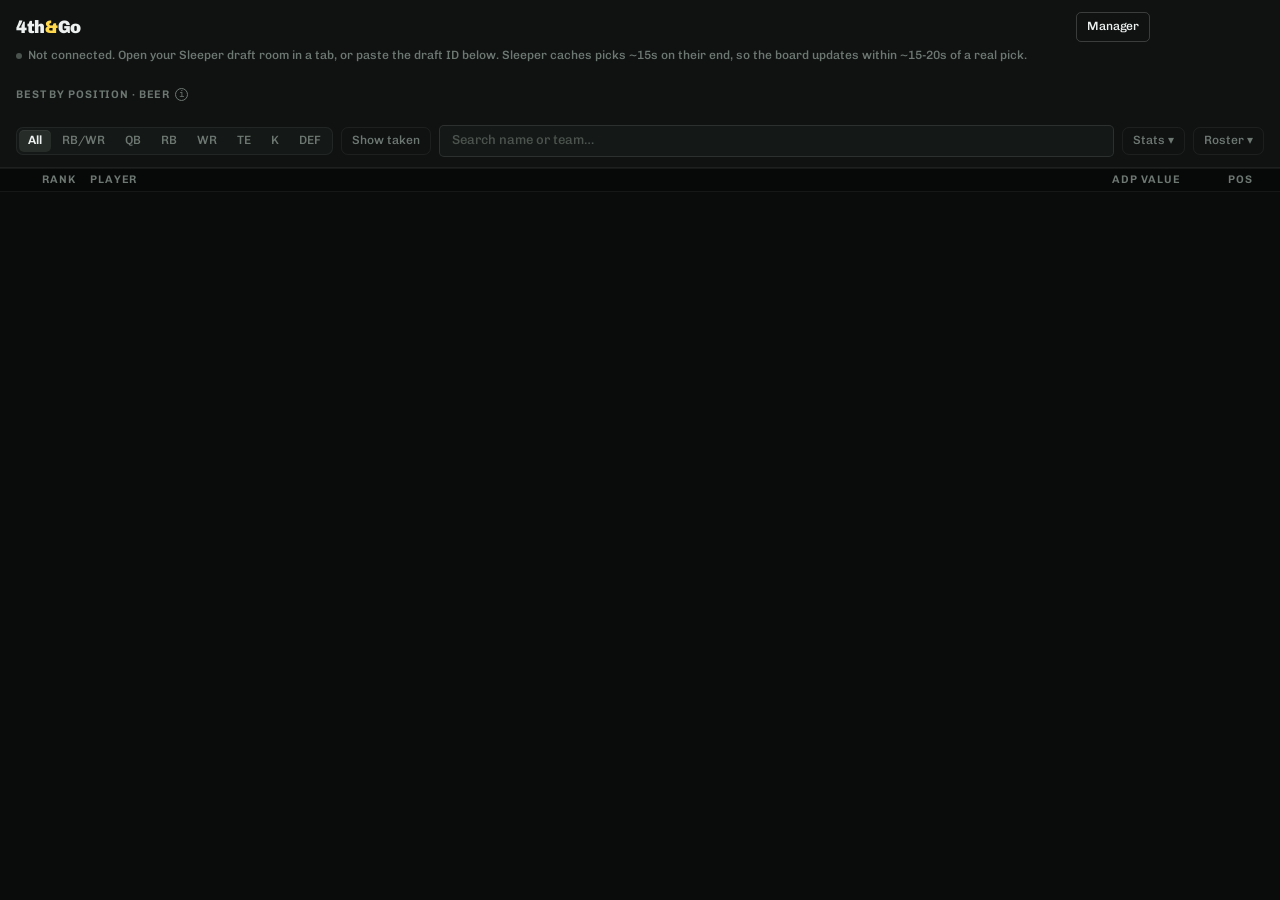
==== commit 71a2415e: "Add K/DST support with league-shape and scoring-format sync Kickers and defenses are now real, full-" ====
--- a/panel.html
+++ b/panel.html
@@ -32,6 +32,15 @@
   --pos-qb:#F4527A; --pos-rb:#35D07F; --pos-wr:#22D3EE; --pos-te:#FF8A3D; --pos-flex:#FFD84D;
   --pos-qb-tint:rgba(244,82,122,.14); --pos-rb-tint:rgba(53,208,127,.14);
   --pos-wr-tint:rgba(34,211,238,.14); --pos-te-tint:rgba(255,138,61,.14);
+  /* K/DEF (K/DST support, added 2026-08-26) — K reuses the violet already in
+     the signal palette above; DEF gets a new steel-blue since nothing
+     existing fit (this app's other hues are all already spoken for). */
+  --pos-k:#A78BFA; --pos-def:#6E8CAE;
+  --pos-k-tint:rgba(167,139,250,.14); --pos-def-tint:rgba(110,140,174,.14);
+  /* Legacy POS_COLORS palette (shared.js) — see rankings-manager.html's copy
+     of this comment for why it's a separate var set from --pos-qb/etc. */
+  --legacy-pos-qb:#F5C242; --legacy-pos-rb:#5FCF8A; --legacy-pos-wr:#5FA8E8; --legacy-pos-te:#E88AC9;
+  --legacy-pos-k:#A78BFA; --legacy-pos-def:#6E8CAE;
 
   --surface-app:var(--ink-900); --surface-panel:var(--ink-850); --surface-raised:var(--ink-800);
   --surface-row-hover:rgba(255,255,255,.04); --surface-sunken:var(--ink-950);
@@ -77,9 +86,10 @@
 
 /* Light mode — a straight token-swap of the same custom properties dark mode
    defines above (see themeToggleBtn / applyTheme in panel.js). Toggled via
-   [data-theme] on <html>, persisted to chrome.storage (K_THEME). Position
-   colors, signal colors (green/red/cyan/etc), and spacing/type scale are
-   left untouched — only the ink/chalk surface+text tokens actually invert. */
+   [data-theme] on <html>, persisted to chrome.storage (K_THEME). Spacing and
+   type scale are left untouched. Position/signal colors ARE overridden below
+   (added 2026-08-25, accessibility pass) — see that block's own comment for
+   why: the dark-mode hues fail WCAG contrast on a white background. */
 html[data-theme="light"] {
   --ink-950:#FFFFFF; --ink-900:#F7F8F7; --ink-850:#F0F2F0; --ink-800:#E7EAE7; --ink-750:#DEE2DE;
   --ink-700:#D2D7D2; --ink-600:#C2C8C2; --ink-500:#A9B0A8; --ink-400:#848C83; --ink-300:#5C645B;
@@ -104,6 +114,28 @@
      downstream alias would've left the rest still washed out. */
   --chalk-700:#5C4600; --chalk-600:#8A6900; --chalk-500:#B08A00; --chalk-400:#CDA732; --chalk-300:#E4C568;
   --chalk-a12:rgba(176,138,0,.14); --chalk-a24:rgba(176,138,0,.30); --chalk-a40:rgba(176,138,0,.48);
+
+  /* Position + signal colors, same reasoning as the chalk block above: the
+     dark-mode hues (bright pink/green/cyan/orange/violet, tuned to read
+     clearly against near-black) drop to ~1.7–3.3:1 contrast against a white
+     page when used as plain text — the position label on a Best Picks card,
+     "LIVE" status text, a value-delta number, an injury badge — which fails
+     WCAG AA's 4.5:1 body-text minimum across the board, not as an edge case.
+     Each is redefined here as a darker/more-saturated version of the SAME
+     hue (verified ≥4.5:1 against white, most landing 5–6:1) rather than a
+     different color, so it still reads as "that position's color" — same
+     technique as the chalk override, not a new one. Their alpha-tint
+     companions (--pos-*-tint, --*-a12) are intentionally left as the
+     original bright-hue rgba() — those are backgrounds, not text, and stay
+     as a soft wash either way; only the foreground/text role needed
+     changing. Dark mode and rankings-manager.html (no light theme) are both
+     completely unaffected — this block only exists under
+     html[data-theme="light"]. */
+  --pos-qb:#C4265B; --pos-rb:#16794A; --pos-wr:#0B7285; --pos-te:#C25400; --pos-flex:#B08A00;
+  --pos-k:#6A4FD1; --pos-def:#2B5F82;
+  --cyan-500:#0B7285; --green-500:#16794A; --red-500:#C22F2F; --orange-500:#C25400; --violet-500:#6A4FD1;
+  --legacy-pos-qb:#8F6D00; --legacy-pos-rb:#16794A; --legacy-pos-wr:#1D5FA0; --legacy-pos-te:#A83E86;
+  --legacy-pos-k:#6A4FD1; --legacy-pos-def:#2B5F82;
 
   --on-accent:#1A1400;
 
@@ -180,6 +212,8 @@
 .input2:focus-within { border-color: var(--border-accent); box-shadow: var(--ring-focus); }
 .input2 input { flex: 1; min-width: 0; border: none; outline: none; background: transparent; color: var(--text-primary); font: var(--type-ui); font-size: var(--text-sm); }
 .input2 input::placeholder { color: var(--text-disabled); }
+.input2 select { flex: 1; min-width: 0; border: none; outline: none; background: transparent; color: var(--text-primary); font: var(--type-ui); font-size: var(--text-sm); appearance: none; -webkit-appearance: none; cursor: pointer; }
+.input2 select option { background: var(--surface-raised); color: var(--text-primary); }
 .input2.sm { height: 28px; }
 
 .fieldLabel { font: var(--type-label); letter-spacing: var(--tracking-label); text-transform: uppercase; color: var(--text-muted); }
@@ -195,6 +229,11 @@
 .badge2.t-warning { background: var(--orange-a12); color: var(--orange-500); border-color: rgba(255,138,61,.28); }
 .badge2.t-neutral { background: rgba(255,255,255,.06); color: var(--text-secondary); border-color: var(--border-default); }
 .badge2.t-danger { background: var(--red-a12); color: var(--red-500); border-color: rgba(255,90,90,.28); }
+/* K/DEF tones (K/DST support) — tied to the --pos-k/--pos-def tokens, same
+   pattern as every other position color in this app, rather than reusing an
+   existing signal color that already means something else (e.g. red = error). */
+.badge2.t-k { background: var(--pos-k-tint); color: var(--pos-k); border-color: var(--pos-k); }
+.badge2.t-def { background: var(--pos-def-tint); color: var(--pos-def); border-color: var(--pos-def); }
 
 /* Injury status badge (Q/D/O/IR/etc) — same colored-pill language as .badge2
    but tighter, so it sits inline next to a name without pushing row height.
@@ -221,12 +260,16 @@
 .posRankPill.t-info { border-color: rgba(34,211,238,.28); }
 .posRankPill.t-warning { border-color: rgba(255,138,61,.28); }
 .posRankPill.t-neutral { border-color: var(--border-default); }
+.posRankPill.t-k { border-color: var(--pos-k); }
+.posRankPill.t-def { border-color: var(--pos-def); }
 .posRankPill .prpTop { display: flex; align-items: center; justify-content: center; height: 18px; padding: 0 6px; font: var(--type-label); letter-spacing: var(--tracking-label); text-transform: uppercase; }
 .posRankPill .prpTop.t-accent { background: var(--chalk-a12); color: var(--chalk-500); }
 .posRankPill .prpTop.t-positive { background: var(--green-a12); color: var(--green-500); }
 .posRankPill .prpTop.t-info { background: var(--cyan-a12); color: var(--cyan-500); }
 .posRankPill .prpTop.t-warning { background: var(--orange-a12); color: var(--orange-500); }
 .posRankPill .prpTop.t-neutral { background: rgba(255,255,255,.06); color: var(--text-secondary); }
+.posRankPill .prpTop.t-k { background: var(--pos-k-tint); color: var(--pos-k); }
+.posRankPill .prpTop.t-def { background: var(--pos-def-tint); color: var(--pos-def); }
 .posRankPill .prpRank { display: flex; align-items: center; justify-content: center; height: 11px; font-size: 8px; font-weight: 700; letter-spacing: .03em; }
 
 .posBadge2 {
@@ -355,7 +398,29 @@
    renderSleeperQueuePopover in panel.js. */
 .queuePopover { position: fixed; z-index: 60; width: 340px; max-height: 420px; overflow-y: auto; background: var(--surface-raised); border: 1px solid var(--border-default); border-radius: var(--radius-lg); box-shadow: var(--shadow-menu); padding: 10px 12px; }
 .queuePopover[hidden] { display: none; }
-.queueHeader { font: var(--type-label); letter-spacing: var(--tracking-label); text-transform: uppercase; color: var(--text-muted); margin-bottom: 6px; }
+
+/* Pop-out mode (added 2026-08-25) — the Roster/Queue dropdowns can pop out
+   into their own small window (panel.html?popout=roster|queue, see
+   initPopoutMode() in panel.js). Rather than a second page, that window is
+   just this page again with everything except the target popover hidden,
+   and that one popover un-floated to fill the whole window. body[data-popout]
+   is only ever set inside that popout window — the normal board window never
+   carries this attribute, so none of this applies there. #toast and
+   #draftConfirmModal stay reachable so a live-picks toast and "Draft on
+   Sleeper?" (from the queue's own draft button) still work while popped out. */
+body[data-popout] { overflow: auto; }
+body[data-popout] > *:not(#header):not(#sleeperQueuePopover):not(#toast):not(#draftConfirmModal) { display: none !important; }
+body[data-popout="roster"] > #header > *:not(#rosterPopover) { display: none !important; }
+body[data-popout="queue"] > #header { display: none !important; }
+body[data-popout="roster"] #sleeperQueuePopover { display: none !important; }
+body[data-popout="queue"] #rosterPopover { display: none !important; }
+body[data-popout] #header { height: 100%; padding: 12px; box-sizing: border-box; overflow-y: auto; }
+body[data-popout] .queuePopover {
+  position: static !important; width: 100% !important; height: 100%; max-height: none !important;
+  box-shadow: none; border: none; border-radius: 0; padding: 0;
+}
+.queueHeader { display: flex; align-items: center; gap: 6px; font: var(--type-label); letter-spacing: var(--tracking-label); text-transform: uppercase; color: var(--text-muted); margin-bottom: 6px; }
+.queueHeader .popoutBtn { margin-left: auto; width: 22px; height: 22px; text-transform: none; letter-spacing: normal; }
 .queueEmpty { font: var(--type-body); font-size: 13px; color: var(--text-muted); }
 .queueList { display: flex; flex-direction: column; gap: 3px; }
 .queueRow { display: flex; align-items: center; gap: 9px; height: 40px; padding: 0 6px; border-radius: var(--radius-sm); cursor: grab; transition: background-color var(--dur-fast) var(--ease-out); }
@@ -414,7 +479,7 @@
    button. Collapsing the message list out of #settingsPanel entirely (into
    this popover) replaced an earlier inline-per-row version after direct
    feedback that a dozen-plus messages made Settings scroll too long. */
-.rageBaitPopover { width: 300px; max-height: 420px; }
+.rageBaitPopover { width: 420px; max-height: 420px; }
 .rbPopHeader { display: flex; align-items: center; justify-content: space-between; }
 .rbPopClose { width: 22px; height: 22px; }
 .rbPopClose::before { content: ""; display: block; width: 11px; height: 11px; background: currentColor;
@@ -452,6 +517,11 @@
    full-size avatar, just scaled down (see avatarHtml() in panel.js). */
 .avatarCircle.sm { width: 24px; height: 24px; font-size: 9px; border-width: 1.5px; }
 .avatarCircle.sm .avatarBadge { width: 11px; height: 11px; font-size: 5px; border-width: 1px; right: -2px; bottom: -2px; }
+/* Larger variant for the Best Picks Right Now cards specifically — more
+   room there than the tighter BEER grid cards (which stay the default
+   size), so the headshot can afford to be the visual anchor of the card. */
+.avatarCircle.lg { width: 40px; height: 40px; font-size: 13px; border-width: 2px; }
+.avatarCircle.lg .avatarBadge { width: 18px; height: 18px; font-size: 7px; border-width: 2px; right: -3px; bottom: -3px; }
 .avatarBadge { position: absolute; right: -3px; bottom: -3px; width: 15px; height: 15px; border-radius: 999px; background: var(--ink-700) center/cover no-repeat; border: 1.5px solid var(--surface-raised); font-family: var(--font-mono); font-size: 6px; font-weight: 800; color: var(--text-secondary); display: flex; align-items: center; justify-content: center; overflow: hidden; }
 .rosterNameRow { display: flex; align-items: center; gap: 6px; min-width: 0; }
 .rosterName { font: var(--type-ui); font-size: 13px; color: var(--text-primary); line-height: 1.25; overflow: hidden; text-overflow: ellipsis; white-space: nowrap; min-width: 0; }
@@ -520,9 +590,14 @@
 @media (max-width: 480px) { #best { grid-template-columns: 1fr 1fr; } }
 .quadCell { border-radius: var(--radius-card); padding: 8px 10px; border: 1px solid; display: flex; flex-direction: column; gap: 4px; min-width: 0; position: relative; }
 .quadCell .lbl { font: var(--type-label); letter-spacing: var(--tracking-label); text-transform: uppercase; }
-.quadCell .nm2 { display: flex; align-items: baseline; gap: 6px; min-width: 0; }
+.quadCell .nm2 { display: flex; align-items: center; gap: 6px; min-width: 0; }
 .quadCell .nm2 strong { font: var(--type-ui); color: var(--text-primary); overflow: hidden; text-overflow: ellipsis; white-space: nowrap; }
-.quadCell .nm2 span { font-family: var(--font-mono); font-size: var(--text-2xs); color: var(--text-secondary); flex: none; }
+/* :not(.avatarCircle) — added with the headshot avatar below. Without it,
+   this rule's descendant specificity (two classes + element) beats
+   .avatarCircle.sm's (two classes), silently overriding the avatar's own
+   font-size/color — the exact same class of bug already documented/fixed
+   once for .injBadge elsewhere in this file. */
+.quadCell .nm2 span:not(.avatarCircle) { font-family: var(--font-mono); font-size: var(--text-2xs); color: var(--text-secondary); flex: none; }
 .quadCell .vbdVal { font-family: var(--font-mono); font-size: var(--text-2xs); color: var(--text-secondary); }
 /* "On tap" card — walked back from an animated shimmer ring to a flat,
    static, low-key treatment (2026-08-25): the shimmer was pulling the eye
@@ -801,6 +876,41 @@
           <button id="connectBtn" class="btn primary" style="flex:1">Sync</button>
           <button id="stopBtn" class="btn danger" style="display:none;flex:1">Stop</button>
         </div>
+        <!-- K/DST support (added 2026-08-26). Defaults ON — most leagues
+             draft a kicker and a defense; this project's own league is the
+             exception (see claude.md's K/DST support section), so this is
+             an explicit off-switch for it rather than the other way around.
+             Turning it off restores the board's original QB/RB/WR/TE-only
+             behavior exactly (position filters, board rows, roster/queue,
+             pick sync — everything gated on includeKdst in panel.js). -->
+        <div class="switchField">
+          <span class="fieldLabel">Include K/DST</span>
+          <button id="includeKdstToggle" class="switchTrack on" role="switch" aria-checked="true" data-tip="Rank, track, and draft kickers and defenses. Turn off if your league doesn't use them."><span class="switchThumb"></span></button>
+        </div>
+        <div class="switchField" id="includeKdstBestPicksField">
+          <span class="fieldLabel">K/DST in Best Picks</span>
+          <button id="includeKdstBestPicksToggle" class="switchTrack" role="switch" aria-checked="false" data-tip="Best Picks Right Now never recommends a kicker/defense by default — real draft strategy says don't reach for one. Turn on to let them be considered there too."><span class="switchThumb"></span></button>
+        </div>
+        <!-- Scoring format (added 2026-08-26) — every projected-points/ADP
+             number in this app (BEER, PROJ/P-WK, ADP columns) reads Sleeper's
+             PPR fields unless told otherwise. This should sync automatically
+             from the synced draft's own scoring_type the moment you Sync
+             (see applySyncedScoringFormat in shared.js) — this control is
+             a manual BACKUP for the rare case that sync is wrong or a draft
+             doesn't expose it, not the primary path. "Auto" (empty value)
+             means "trust whatever synced." -->
+        <div class="field">
+          <span class="fieldLabel">Scoring format <button type="button" id="scoringFormatInfo" class="infoBtn" aria-label="About scoring format sync">i</button></span>
+          <div class="input2">
+            <select id="scoringFormatSelect">
+              <option value="">Auto (from synced draft)</option>
+              <option value="ppr">Force: PPR</option>
+              <option value="half_ppr">Force: Half-PPR</option>
+              <option value="std">Force: Standard</option>
+            </select>
+            <span aria-hidden="true" style="color:var(--text-disabled);flex:none;font-size:10px">▾</span>
+          </div>
+        </div>
         <!-- EXPERIMENTAL (queue/draft-write branch). Off by default — the
              board's normal experience (rows, flag button, everything else)
              renders identically whether this is on or off; the toggle below
@@ -818,14 +928,6 @@
           <span class="fieldLabel">Sleeper token <button type="button" id="sleeperTokenInfo" class="infoBtn" aria-label="How to get your Sleeper token">i</button></span>
           <div class="input2"><input id="sleeperToken" type="password" placeholder="paste for this session" data-tip="From a captured Sleeper request's Authorization header. Kept in memory only — never saved, cleared when this window closes." /></div>
         </div>
-        <!-- EXPERIMENTAL — an extra safeguard on top of the confirm modal,
-             not a replacement for it (see K_SLEEPER_DBLCLICK_DRAFT in
-             panel.js). Defaults on. Only shown once Draft actions is on —
-             it's meaningless otherwise. -->
-        <div class="switchField" id="sleeperDblClickField" style="display:none">
-          <span class="fieldLabel">Double-click to draft</span>
-          <button id="sleeperDblClickToggle" class="switchTrack on" role="switch" aria-checked="true" data-tip="Requires a double-click on a draft button as an extra safeguard, on top of the confirm dialog. Turn off for a single click to draft (still confirms first, unless you've dismissed that too)."><span class="switchThumb"></span></button>
-        </div>
         <!-- EXPERIMENTAL — lets someone confirm their tab/token setup works
              BEFORE a draft starts, when there's nothing safe to test a real
              queue/draft action against yet. See testSleeperConnection in
@@ -835,6 +937,15 @@
             <button id="sleeperTestBtn" class="btn secondary" data-tip="Runs a real, harmless check against Sleeper — confirms the tab and token both actually work">Test</button>
             <span id="sleeperTestStatus" class="testStatus"></span>
           </div>
+        </div>
+        <!-- EXPERIMENTAL — an extra safeguard on top of the confirm modal,
+             not a replacement for it (see K_SLEEPER_DBLCLICK_DRAFT in
+             panel.js). Defaults on. Only shown once Draft actions is on —
+             it's meaningless otherwise. Moved below the Test button
+             (2026-08-25, direct request) — was above it before. -->
+        <div class="switchField" id="sleeperDblClickField" style="display:none">
+          <span class="fieldLabel">Double-click to draft</span>
+          <button id="sleeperDblClickToggle" class="switchTrack on" role="switch" aria-checked="true" data-tip="Requires a double-click on a draft button as an extra safeguard, on top of the confirm dialog. Turn off for a single click to draft (still confirms first, unless you've dismissed that too)."><span class="switchThumb"></span></button>
         </div>
         <!-- EXPERIMENTAL, for fun only — sends a random trash-talk message
              into Sleeper's draft chat every 10-13 picks by default (the
@@ -914,6 +1025,8 @@
         <button class="pf seg" data-pos="RB">RB</button>
         <button class="pf seg" data-pos="WR">WR</button>
         <button class="pf seg" data-pos="TE">TE</button>
+        <button class="pf seg" data-pos="K" data-kdst>K</button>
+        <button class="pf seg" data-pos="DEF" data-kdst>DEF</button>
       </div>
       <button class="chip" id="takenToggle" data-tip="Also show drafted players, crossed out, at the current position filter">Show taken</button>
       <div id="playerSearchWrap" class="input2"><input type="text" id="playerSearch" placeholder="Search name or team…" /></div>
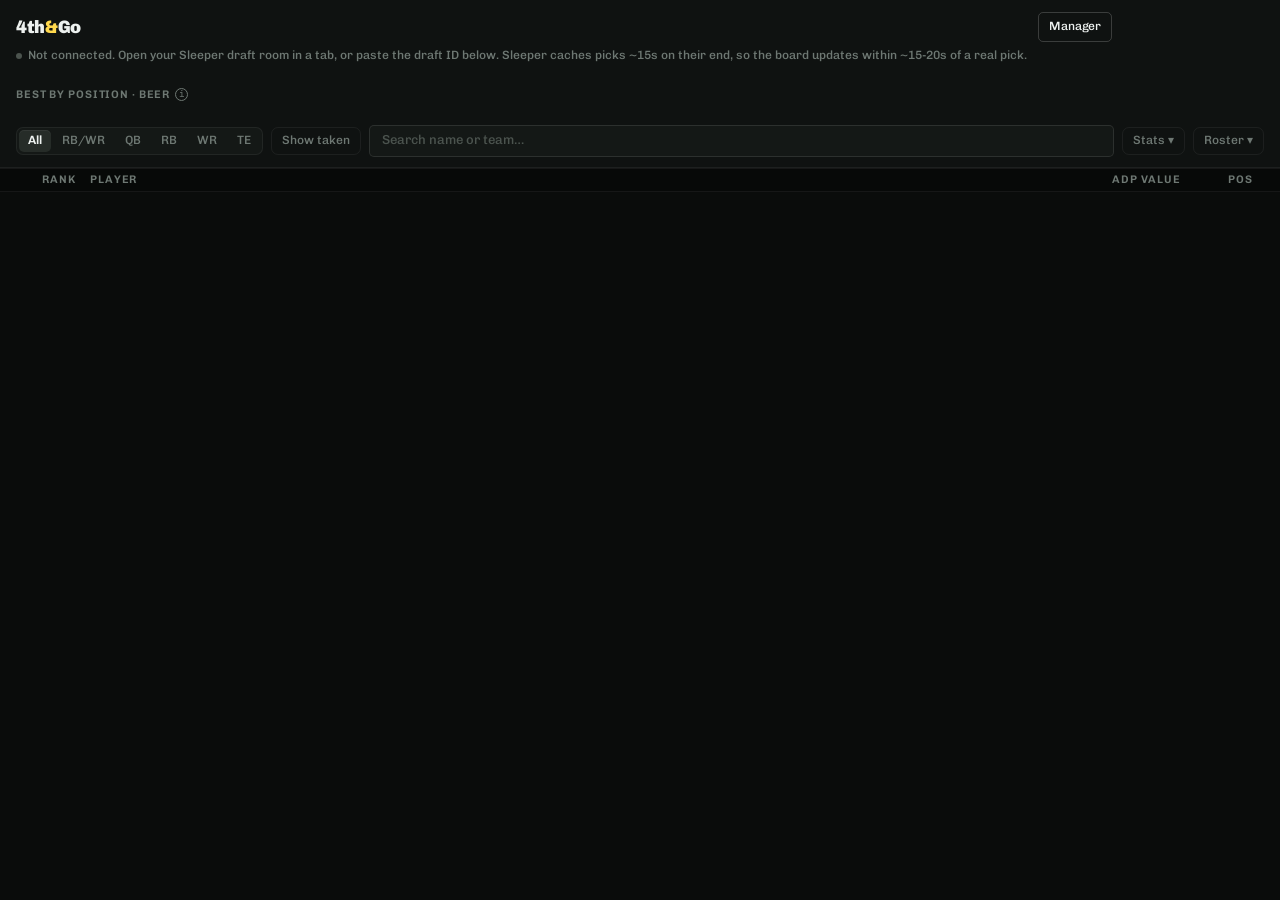
==== commit e754f48f: "Add license gating, feedback, and Web Store publish-readiness - Full-app license lock (both surfaces" ====
--- a/panel.html
+++ b/panel.html
@@ -32,15 +32,9 @@
   --pos-qb:#F4527A; --pos-rb:#35D07F; --pos-wr:#22D3EE; --pos-te:#FF8A3D; --pos-flex:#FFD84D;
   --pos-qb-tint:rgba(244,82,122,.14); --pos-rb-tint:rgba(53,208,127,.14);
   --pos-wr-tint:rgba(34,211,238,.14); --pos-te-tint:rgba(255,138,61,.14);
-  /* K/DEF (K/DST support, added 2026-08-26) — K reuses the violet already in
-     the signal palette above; DEF gets a new steel-blue since nothing
-     existing fit (this app's other hues are all already spoken for). */
-  --pos-k:#A78BFA; --pos-def:#6E8CAE;
-  --pos-k-tint:rgba(167,139,250,.14); --pos-def-tint:rgba(110,140,174,.14);
   /* Legacy POS_COLORS palette (shared.js) — see rankings-manager.html's copy
      of this comment for why it's a separate var set from --pos-qb/etc. */
   --legacy-pos-qb:#F5C242; --legacy-pos-rb:#5FCF8A; --legacy-pos-wr:#5FA8E8; --legacy-pos-te:#E88AC9;
-  --legacy-pos-k:#A78BFA; --legacy-pos-def:#6E8CAE;
 
   --surface-app:var(--ink-900); --surface-panel:var(--ink-850); --surface-raised:var(--ink-800);
   --surface-row-hover:rgba(255,255,255,.04); --surface-sunken:var(--ink-950);
@@ -132,10 +126,8 @@
      completely unaffected — this block only exists under
      html[data-theme="light"]. */
   --pos-qb:#C4265B; --pos-rb:#16794A; --pos-wr:#0B7285; --pos-te:#C25400; --pos-flex:#B08A00;
-  --pos-k:#6A4FD1; --pos-def:#2B5F82;
   --cyan-500:#0B7285; --green-500:#16794A; --red-500:#C22F2F; --orange-500:#C25400; --violet-500:#6A4FD1;
   --legacy-pos-qb:#8F6D00; --legacy-pos-rb:#16794A; --legacy-pos-wr:#1D5FA0; --legacy-pos-te:#A83E86;
-  --legacy-pos-k:#6A4FD1; --legacy-pos-def:#2B5F82;
 
   --on-accent:#1A1400;
 
@@ -212,8 +204,6 @@
 .input2:focus-within { border-color: var(--border-accent); box-shadow: var(--ring-focus); }
 .input2 input { flex: 1; min-width: 0; border: none; outline: none; background: transparent; color: var(--text-primary); font: var(--type-ui); font-size: var(--text-sm); }
 .input2 input::placeholder { color: var(--text-disabled); }
-.input2 select { flex: 1; min-width: 0; border: none; outline: none; background: transparent; color: var(--text-primary); font: var(--type-ui); font-size: var(--text-sm); appearance: none; -webkit-appearance: none; cursor: pointer; }
-.input2 select option { background: var(--surface-raised); color: var(--text-primary); }
 .input2.sm { height: 28px; }
 
 .fieldLabel { font: var(--type-label); letter-spacing: var(--tracking-label); text-transform: uppercase; color: var(--text-muted); }
@@ -229,11 +219,6 @@
 .badge2.t-warning { background: var(--orange-a12); color: var(--orange-500); border-color: rgba(255,138,61,.28); }
 .badge2.t-neutral { background: rgba(255,255,255,.06); color: var(--text-secondary); border-color: var(--border-default); }
 .badge2.t-danger { background: var(--red-a12); color: var(--red-500); border-color: rgba(255,90,90,.28); }
-/* K/DEF tones (K/DST support) — tied to the --pos-k/--pos-def tokens, same
-   pattern as every other position color in this app, rather than reusing an
-   existing signal color that already means something else (e.g. red = error). */
-.badge2.t-k { background: var(--pos-k-tint); color: var(--pos-k); border-color: var(--pos-k); }
-.badge2.t-def { background: var(--pos-def-tint); color: var(--pos-def); border-color: var(--pos-def); }
 
 /* Injury status badge (Q/D/O/IR/etc) — same colored-pill language as .badge2
    but tighter, so it sits inline next to a name without pushing row height.
@@ -260,16 +245,12 @@
 .posRankPill.t-info { border-color: rgba(34,211,238,.28); }
 .posRankPill.t-warning { border-color: rgba(255,138,61,.28); }
 .posRankPill.t-neutral { border-color: var(--border-default); }
-.posRankPill.t-k { border-color: var(--pos-k); }
-.posRankPill.t-def { border-color: var(--pos-def); }
 .posRankPill .prpTop { display: flex; align-items: center; justify-content: center; height: 18px; padding: 0 6px; font: var(--type-label); letter-spacing: var(--tracking-label); text-transform: uppercase; }
 .posRankPill .prpTop.t-accent { background: var(--chalk-a12); color: var(--chalk-500); }
 .posRankPill .prpTop.t-positive { background: var(--green-a12); color: var(--green-500); }
 .posRankPill .prpTop.t-info { background: var(--cyan-a12); color: var(--cyan-500); }
 .posRankPill .prpTop.t-warning { background: var(--orange-a12); color: var(--orange-500); }
 .posRankPill .prpTop.t-neutral { background: rgba(255,255,255,.06); color: var(--text-secondary); }
-.posRankPill .prpTop.t-k { background: var(--pos-k-tint); color: var(--pos-k); }
-.posRankPill .prpTop.t-def { background: var(--pos-def-tint); color: var(--pos-def); }
 .posRankPill .prpRank { display: flex; align-items: center; justify-content: center; height: 11px; font-size: 8px; font-weight: 700; letter-spacing: .03em; }
 
 .posBadge2 {
@@ -480,6 +461,26 @@
    this popover) replaced an earlier inline-per-row version after direct
    feedback that a dozen-plus messages made Settings scroll too long. */
 .rageBaitPopover { width: 420px; max-height: 420px; }
+
+/* Feedback popover (added 2026-08-26) — same queuePopover chrome as the
+   others, own width/inner layout. */
+.fbPopover { width: 320px; display: flex; flex-direction: column; gap: 10px; }
+.fbTypeRow { width: 100%; }
+.fbTypeRow .seg { flex: 1; text-align: center; }
+.fbTextarea {
+  width: 100%; min-height: 96px; resize: vertical; padding: 8px 10px; box-sizing: border-box;
+  border: 1px solid var(--border-default); border-radius: var(--radius-md); background: var(--surface-input, var(--ink-800));
+  color: var(--text-primary); font: var(--type-ui); font-size: var(--text-sm);
+}
+.fbTextarea:focus { outline: none; border-color: var(--border-accent); box-shadow: var(--ring-focus); }
+.fbTextarea::placeholder { color: var(--text-disabled); }
+.fbAttachRow { display: flex; align-items: center; gap: 8px; }
+.fbAttachCount { font: var(--type-ui); font-size: var(--text-xs); color: var(--text-muted); }
+.fbAttachList { display: flex; flex-direction: column; gap: 4px; }
+.fbAttachItem { display: flex; align-items: center; gap: 6px; font: var(--type-ui); font-size: var(--text-xs); color: var(--text-secondary); background: var(--ink-800); border: 1px solid var(--border-subtle); border-radius: var(--radius-sm); padding: 4px 8px; }
+.fbAttachItem .fbAttachName { flex: 1; min-width: 0; overflow: hidden; text-overflow: ellipsis; white-space: nowrap; }
+.fbAttachItem .fbAttachRemove { cursor: pointer; color: var(--text-muted); font-weight: 700; }
+.fbAttachItem .fbAttachRemove:hover { color: var(--red-500); }
 .rbPopHeader { display: flex; align-items: center; justify-content: space-between; }
 .rbPopClose { width: 22px; height: 22px; }
 .rbPopClose::before { content: ""; display: block; width: 11px; height: 11px; background: currentColor;
@@ -517,11 +518,6 @@
    full-size avatar, just scaled down (see avatarHtml() in panel.js). */
 .avatarCircle.sm { width: 24px; height: 24px; font-size: 9px; border-width: 1.5px; }
 .avatarCircle.sm .avatarBadge { width: 11px; height: 11px; font-size: 5px; border-width: 1px; right: -2px; bottom: -2px; }
-/* Larger variant for the Best Picks Right Now cards specifically — more
-   room there than the tighter BEER grid cards (which stay the default
-   size), so the headshot can afford to be the visual anchor of the card. */
-.avatarCircle.lg { width: 40px; height: 40px; font-size: 13px; border-width: 2px; }
-.avatarCircle.lg .avatarBadge { width: 18px; height: 18px; font-size: 7px; border-width: 2px; right: -3px; bottom: -3px; }
 .avatarBadge { position: absolute; right: -3px; bottom: -3px; width: 15px; height: 15px; border-radius: 999px; background: var(--ink-700) center/cover no-repeat; border: 1.5px solid var(--surface-raised); font-family: var(--font-mono); font-size: 6px; font-weight: 800; color: var(--text-secondary); display: flex; align-items: center; justify-content: center; overflow: hidden; }
 .rosterNameRow { display: flex; align-items: center; gap: 6px; min-width: 0; }
 .rosterName { font: var(--type-ui); font-size: 13px; color: var(--text-primary); line-height: 1.25; overflow: hidden; text-overflow: ellipsis; white-space: nowrap; min-width: 0; }
@@ -590,14 +586,9 @@
 @media (max-width: 480px) { #best { grid-template-columns: 1fr 1fr; } }
 .quadCell { border-radius: var(--radius-card); padding: 8px 10px; border: 1px solid; display: flex; flex-direction: column; gap: 4px; min-width: 0; position: relative; }
 .quadCell .lbl { font: var(--type-label); letter-spacing: var(--tracking-label); text-transform: uppercase; }
-.quadCell .nm2 { display: flex; align-items: center; gap: 6px; min-width: 0; }
+.quadCell .nm2 { display: flex; align-items: baseline; gap: 6px; min-width: 0; }
 .quadCell .nm2 strong { font: var(--type-ui); color: var(--text-primary); overflow: hidden; text-overflow: ellipsis; white-space: nowrap; }
-/* :not(.avatarCircle) — added with the headshot avatar below. Without it,
-   this rule's descendant specificity (two classes + element) beats
-   .avatarCircle.sm's (two classes), silently overriding the avatar's own
-   font-size/color — the exact same class of bug already documented/fixed
-   once for .injBadge elsewhere in this file. */
-.quadCell .nm2 span:not(.avatarCircle) { font-family: var(--font-mono); font-size: var(--text-2xs); color: var(--text-secondary); flex: none; }
+.quadCell .nm2 span { font-family: var(--font-mono); font-size: var(--text-2xs); color: var(--text-secondary); flex: none; }
 .quadCell .vbdVal { font-family: var(--font-mono); font-size: var(--text-2xs); color: var(--text-secondary); }
 /* "On tap" card — walked back from an animated shimmer ring to a flat,
    static, low-key treatment (2026-08-25): the shimmer was pulling the eye
@@ -788,6 +779,13 @@
 .testStatus.ok { color: var(--green-500); }
 .testStatus.err { color: var(--red-500); }
 
+/* Full-app license lock (added 2026-08-26) — covers the entire window,
+   z-index above everything else here, until a valid key unlocks it. */
+.licenseLock { position: fixed; inset: 0; z-index: 500; background: var(--surface-base); display: flex; align-items: center; justify-content: center; }
+.licenseLock[hidden] { display: none; }
+.licenseLockCard { width: 300px; display: flex; flex-direction: column; gap: 12px; padding: 24px; border: 1px solid var(--border-default); border-radius: var(--radius-lg); background: var(--surface-raised); box-shadow: var(--shadow-menu); }
+.licenseLockCopy { font: var(--type-ui); font-size: var(--text-sm); color: var(--text-muted); margin: 0; line-height: 1.4; }
+
 /* EXPERIMENTAL (queue/draft-write branch) — themed replacement for
    window.confirm() on the "draft this player now" action, specifically so
    it can carry a "don't show this again" checkbox (a native confirm() has
@@ -842,6 +840,20 @@
 </style>
 </head>
 <body>
+  <!-- Full-app license lock (added 2026-08-26). Covers the whole window
+       until a valid key is entered — nothing behind it is usable (board,
+       Manager link, everything) until isLicensed() is true. See claude.md's
+       licensing section: paid, all-or-nothing, no freemium tier. -->
+  <div id="licenseLock" class="licenseLock" hidden>
+    <div class="licenseLockCard">
+      <span class="brand2">4th<span class="amp">&amp;</span>Go</span>
+      <p class="licenseLockCopy">A license key is required to use this extension. Purchase one, then enter it below to unlock the board.</p>
+      <div class="input2"><input id="lockLicenseInput" placeholder="XXXX-XXXX-XXXX-XXXX" autocomplete="off" /></div>
+      <button id="lockActivateBtn" class="btn primary" style="width:100%">Activate</button>
+      <span id="lockLicenseStatus" class="testStatus"></span>
+    </div>
+  </div>
+
   <div id="header">
     <div class="headTop">
       <div class="brandRow">
@@ -852,6 +864,7 @@
         <button id="openManager" class="btn outline" data-tip="Open the Rankings Manager">Manager</button>
         <button id="themeToggleBtn" class="iconBtn2" data-tip="Switch between dark and light" aria-label="Toggle theme"></button>
         <button id="statusBtn" class="iconBtn2" data-tip="Sleeper connection &amp; source freshness at a glance" aria-label="Status"></button>
+        <button id="sendFeedbackBtn" class="iconBtn2" data-tip="Send feedback, a bug report, or a feature request" aria-label="Send Feedback"></button>
         <button id="settingsBtn" class="iconBtn2" data-tip="Show/hide setup &amp; sync settings" aria-label="Settings"></button>
       </div>
     </div>
@@ -876,40 +889,17 @@
           <button id="connectBtn" class="btn primary" style="flex:1">Sync</button>
           <button id="stopBtn" class="btn danger" style="display:none;flex:1">Stop</button>
         </div>
-        <!-- K/DST support (added 2026-08-26). Defaults ON — most leagues
-             draft a kicker and a defense; this project's own league is the
-             exception (see claude.md's K/DST support section), so this is
-             an explicit off-switch for it rather than the other way around.
-             Turning it off restores the board's original QB/RB/WR/TE-only
-             behavior exactly (position filters, board rows, roster/queue,
-             pick sync — everything gated on includeKdst in panel.js). -->
-        <div class="switchField">
-          <span class="fieldLabel">Include K/DST</span>
-          <button id="includeKdstToggle" class="switchTrack on" role="switch" aria-checked="true" data-tip="Rank, track, and draft kickers and defenses. Turn off if your league doesn't use them."><span class="switchThumb"></span></button>
-        </div>
-        <div class="switchField" id="includeKdstBestPicksField">
-          <span class="fieldLabel">K/DST in Best Picks</span>
-          <button id="includeKdstBestPicksToggle" class="switchTrack" role="switch" aria-checked="false" data-tip="Best Picks Right Now never recommends a kicker/defense by default — real draft strategy says don't reach for one. Turn on to let them be considered there too."><span class="switchThumb"></span></button>
-        </div>
-        <!-- Scoring format (added 2026-08-26) — every projected-points/ADP
-             number in this app (BEER, PROJ/P-WK, ADP columns) reads Sleeper's
-             PPR fields unless told otherwise. This should sync automatically
-             from the synced draft's own scoring_type the moment you Sync
-             (see applySyncedScoringFormat in shared.js) — this control is
-             a manual BACKUP for the rare case that sync is wrong or a draft
-             doesn't expose it, not the primary path. "Auto" (empty value)
-             means "trust whatever synced." -->
-        <div class="field">
-          <span class="fieldLabel">Scoring format <button type="button" id="scoringFormatInfo" class="infoBtn" aria-label="About scoring format sync">i</button></span>
-          <div class="input2">
-            <select id="scoringFormatSelect">
-              <option value="">Auto (from synced draft)</option>
-              <option value="ppr">Force: PPR</option>
-              <option value="half_ppr">Force: Half-PPR</option>
-              <option value="std">Force: Standard</option>
-            </select>
-            <span aria-hidden="true" style="color:var(--text-disabled);flex:none;font-size:10px">▾</span>
+        <!-- License status readout only — activation happens at the
+             full-app #licenseLock screen before this UI is ever reachable
+             (see claude.md's licensing section). This just shows the active
+             key and lets you deactivate/switch keys. -->
+        <div class="field" id="licenseField">
+          <span class="fieldLabel">License key</span>
+          <div class="fieldRow" style="align-items:center">
+            <div class="input2" style="flex:1"><input id="licenseInput" disabled autocomplete="off" /></div>
+            <button id="licenseActivateBtn" class="btn secondary sm">Deactivate</button>
           </div>
+          <span id="licenseStatus" class="testStatus"></span>
         </div>
         <!-- EXPERIMENTAL (queue/draft-write branch). Off by default — the
              board's normal experience (rows, flag button, everything else)
@@ -1003,6 +993,30 @@
       <div id="rageBaitMessagesList" class="rbMsgList"></div>
       <button type="button" id="rageBaitAddBtn" class="btn secondary sm full" data-tip="Add another message to the pool">+ Add message</button>
     </div>
+    <!-- Feedback popover (added 2026-08-26) — drops down from the header's
+         mail icon button, no mailto redirect. "Send" posts to a form-relay
+         service (FormSubmit) rather than opening an email client, so this
+         needs a Send Feedback field in PRIVACY.md disclosing that. -->
+    <div id="feedbackPopover" class="queuePopover fbPopover" hidden>
+      <div class="queueHeader">
+        <span>Send feedback</span>
+        <button type="button" id="feedbackPopoverClose" class="iconBtn2 rbPopClose" aria-label="Close"></button>
+      </div>
+      <div class="segmented fbTypeRow" id="feedbackTypeRow">
+        <button type="button" class="seg active" data-type="Bug">Bug</button>
+        <button type="button" class="seg" data-type="Feature request">Feature request</button>
+        <button type="button" class="seg" data-type="Other">Other</button>
+      </div>
+      <textarea id="feedbackMessage" class="fbTextarea" placeholder="What's going on? The more detail, the better."></textarea>
+      <div class="fbAttachRow">
+        <button type="button" id="feedbackAttachBtn" class="btn secondary sm">📎 Attach screenshot(s)</button>
+        <input type="file" id="feedbackFileInput" accept="image/*" multiple hidden />
+        <span id="feedbackAttachCount" class="fbAttachCount"></span>
+      </div>
+      <div id="feedbackAttachList" class="fbAttachList"></div>
+      <button type="button" id="feedbackSendBtn" class="btn primary sm full">Send</button>
+      <span id="feedbackStatus" class="testStatus"></span>
+    </div>
     <div id="sourceList"></div>
     <div id="bestPicks"></div>
     <div id="soloBar"><span id="soloLabel"></span><button id="showAllBtn" class="btn outline">Show all</button></div>
@@ -1025,8 +1039,6 @@
         <button class="pf seg" data-pos="RB">RB</button>
         <button class="pf seg" data-pos="WR">WR</button>
         <button class="pf seg" data-pos="TE">TE</button>
-        <button class="pf seg" data-pos="K" data-kdst>K</button>
-        <button class="pf seg" data-pos="DEF" data-kdst>DEF</button>
       </div>
       <button class="chip" id="takenToggle" data-tip="Also show drafted players, crossed out, at the current position filter">Show taken</button>
       <div id="playerSearchWrap" class="input2"><input type="text" id="playerSearch" placeholder="Search name or team…" /></div>
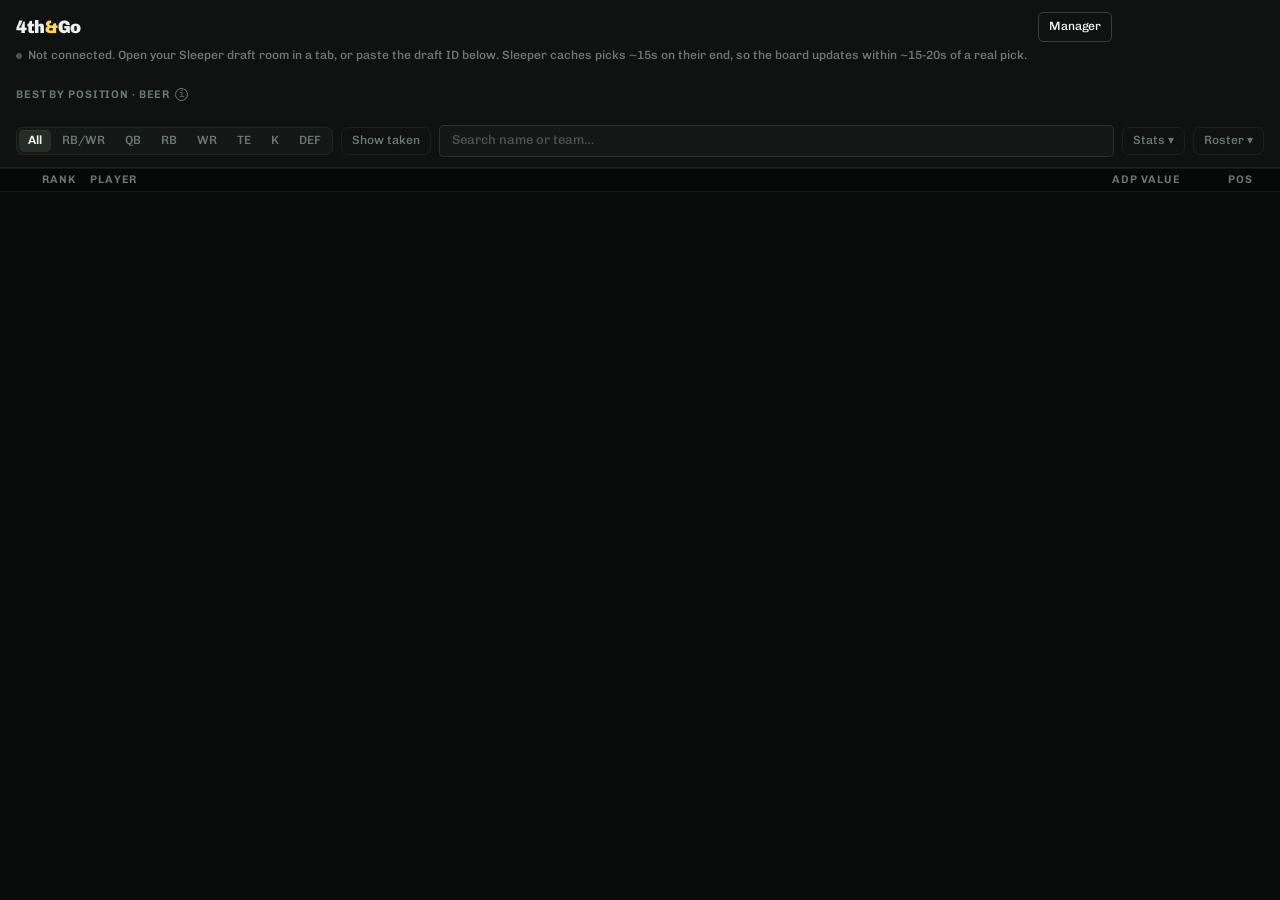
==== commit 43b48844: "Merge license gating, feedback, and Web Store publish-readiness Resolved conflicts in shared.js/pane" ====
--- a/panel.html
+++ b/panel.html
@@ -32,9 +32,15 @@
   --pos-qb:#F4527A; --pos-rb:#35D07F; --pos-wr:#22D3EE; --pos-te:#FF8A3D; --pos-flex:#FFD84D;
   --pos-qb-tint:rgba(244,82,122,.14); --pos-rb-tint:rgba(53,208,127,.14);
   --pos-wr-tint:rgba(34,211,238,.14); --pos-te-tint:rgba(255,138,61,.14);
+  /* K/DEF (K/DST support, added 2026-08-26) — K reuses the violet already in
+     the signal palette above; DEF gets a new steel-blue since nothing
+     existing fit (this app's other hues are all already spoken for). */
+  --pos-k:#A78BFA; --pos-def:#6E8CAE;
+  --pos-k-tint:rgba(167,139,250,.14); --pos-def-tint:rgba(110,140,174,.14);
   /* Legacy POS_COLORS palette (shared.js) — see rankings-manager.html's copy
      of this comment for why it's a separate var set from --pos-qb/etc. */
   --legacy-pos-qb:#F5C242; --legacy-pos-rb:#5FCF8A; --legacy-pos-wr:#5FA8E8; --legacy-pos-te:#E88AC9;
+  --legacy-pos-k:#A78BFA; --legacy-pos-def:#6E8CAE;
 
   --surface-app:var(--ink-900); --surface-panel:var(--ink-850); --surface-raised:var(--ink-800);
   --surface-row-hover:rgba(255,255,255,.04); --surface-sunken:var(--ink-950);
@@ -126,8 +132,10 @@
      completely unaffected — this block only exists under
      html[data-theme="light"]. */
   --pos-qb:#C4265B; --pos-rb:#16794A; --pos-wr:#0B7285; --pos-te:#C25400; --pos-flex:#B08A00;
+  --pos-k:#6A4FD1; --pos-def:#2B5F82;
   --cyan-500:#0B7285; --green-500:#16794A; --red-500:#C22F2F; --orange-500:#C25400; --violet-500:#6A4FD1;
   --legacy-pos-qb:#8F6D00; --legacy-pos-rb:#16794A; --legacy-pos-wr:#1D5FA0; --legacy-pos-te:#A83E86;
+  --legacy-pos-k:#6A4FD1; --legacy-pos-def:#2B5F82;
 
   --on-accent:#1A1400;
 
@@ -204,6 +212,8 @@
 .input2:focus-within { border-color: var(--border-accent); box-shadow: var(--ring-focus); }
 .input2 input { flex: 1; min-width: 0; border: none; outline: none; background: transparent; color: var(--text-primary); font: var(--type-ui); font-size: var(--text-sm); }
 .input2 input::placeholder { color: var(--text-disabled); }
+.input2 select { flex: 1; min-width: 0; border: none; outline: none; background: transparent; color: var(--text-primary); font: var(--type-ui); font-size: var(--text-sm); appearance: none; -webkit-appearance: none; cursor: pointer; }
+.input2 select option { background: var(--surface-raised); color: var(--text-primary); }
 .input2.sm { height: 28px; }
 
 .fieldLabel { font: var(--type-label); letter-spacing: var(--tracking-label); text-transform: uppercase; color: var(--text-muted); }
@@ -219,6 +229,11 @@
 .badge2.t-warning { background: var(--orange-a12); color: var(--orange-500); border-color: rgba(255,138,61,.28); }
 .badge2.t-neutral { background: rgba(255,255,255,.06); color: var(--text-secondary); border-color: var(--border-default); }
 .badge2.t-danger { background: var(--red-a12); color: var(--red-500); border-color: rgba(255,90,90,.28); }
+/* K/DEF tones (K/DST support) — tied to the --pos-k/--pos-def tokens, same
+   pattern as every other position color in this app, rather than reusing an
+   existing signal color that already means something else (e.g. red = error). */
+.badge2.t-k { background: var(--pos-k-tint); color: var(--pos-k); border-color: var(--pos-k); }
+.badge2.t-def { background: var(--pos-def-tint); color: var(--pos-def); border-color: var(--pos-def); }
 
 /* Injury status badge (Q/D/O/IR/etc) — same colored-pill language as .badge2
    but tighter, so it sits inline next to a name without pushing row height.
@@ -245,12 +260,16 @@
 .posRankPill.t-info { border-color: rgba(34,211,238,.28); }
 .posRankPill.t-warning { border-color: rgba(255,138,61,.28); }
 .posRankPill.t-neutral { border-color: var(--border-default); }
+.posRankPill.t-k { border-color: var(--pos-k); }
+.posRankPill.t-def { border-color: var(--pos-def); }
 .posRankPill .prpTop { display: flex; align-items: center; justify-content: center; height: 18px; padding: 0 6px; font: var(--type-label); letter-spacing: var(--tracking-label); text-transform: uppercase; }
 .posRankPill .prpTop.t-accent { background: var(--chalk-a12); color: var(--chalk-500); }
 .posRankPill .prpTop.t-positive { background: var(--green-a12); color: var(--green-500); }
 .posRankPill .prpTop.t-info { background: var(--cyan-a12); color: var(--cyan-500); }
 .posRankPill .prpTop.t-warning { background: var(--orange-a12); color: var(--orange-500); }
 .posRankPill .prpTop.t-neutral { background: rgba(255,255,255,.06); color: var(--text-secondary); }
+.posRankPill .prpTop.t-k { background: var(--pos-k-tint); color: var(--pos-k); }
+.posRankPill .prpTop.t-def { background: var(--pos-def-tint); color: var(--pos-def); }
 .posRankPill .prpRank { display: flex; align-items: center; justify-content: center; height: 11px; font-size: 8px; font-weight: 700; letter-spacing: .03em; }
 
 .posBadge2 {
@@ -518,6 +537,11 @@
    full-size avatar, just scaled down (see avatarHtml() in panel.js). */
 .avatarCircle.sm { width: 24px; height: 24px; font-size: 9px; border-width: 1.5px; }
 .avatarCircle.sm .avatarBadge { width: 11px; height: 11px; font-size: 5px; border-width: 1px; right: -2px; bottom: -2px; }
+/* Larger variant for the Best Picks Right Now cards specifically — more
+   room there than the tighter BEER grid cards (which stay the default
+   size), so the headshot can afford to be the visual anchor of the card. */
+.avatarCircle.lg { width: 40px; height: 40px; font-size: 13px; border-width: 2px; }
+.avatarCircle.lg .avatarBadge { width: 18px; height: 18px; font-size: 7px; border-width: 2px; right: -3px; bottom: -3px; }
 .avatarBadge { position: absolute; right: -3px; bottom: -3px; width: 15px; height: 15px; border-radius: 999px; background: var(--ink-700) center/cover no-repeat; border: 1.5px solid var(--surface-raised); font-family: var(--font-mono); font-size: 6px; font-weight: 800; color: var(--text-secondary); display: flex; align-items: center; justify-content: center; overflow: hidden; }
 .rosterNameRow { display: flex; align-items: center; gap: 6px; min-width: 0; }
 .rosterName { font: var(--type-ui); font-size: 13px; color: var(--text-primary); line-height: 1.25; overflow: hidden; text-overflow: ellipsis; white-space: nowrap; min-width: 0; }
@@ -586,9 +610,14 @@
 @media (max-width: 480px) { #best { grid-template-columns: 1fr 1fr; } }
 .quadCell { border-radius: var(--radius-card); padding: 8px 10px; border: 1px solid; display: flex; flex-direction: column; gap: 4px; min-width: 0; position: relative; }
 .quadCell .lbl { font: var(--type-label); letter-spacing: var(--tracking-label); text-transform: uppercase; }
-.quadCell .nm2 { display: flex; align-items: baseline; gap: 6px; min-width: 0; }
+.quadCell .nm2 { display: flex; align-items: center; gap: 6px; min-width: 0; }
 .quadCell .nm2 strong { font: var(--type-ui); color: var(--text-primary); overflow: hidden; text-overflow: ellipsis; white-space: nowrap; }
-.quadCell .nm2 span { font-family: var(--font-mono); font-size: var(--text-2xs); color: var(--text-secondary); flex: none; }
+/* :not(.avatarCircle) — added with the headshot avatar below. Without it,
+   this rule's descendant specificity (two classes + element) beats
+   .avatarCircle.sm's (two classes), silently overriding the avatar's own
+   font-size/color — the exact same class of bug already documented/fixed
+   once for .injBadge elsewhere in this file. */
+.quadCell .nm2 span:not(.avatarCircle) { font-family: var(--font-mono); font-size: var(--text-2xs); color: var(--text-secondary); flex: none; }
 .quadCell .vbdVal { font-family: var(--font-mono); font-size: var(--text-2xs); color: var(--text-secondary); }
 /* "On tap" card — walked back from an animated shimmer ring to a flat,
    static, low-key treatment (2026-08-25): the shimmer was pulling the eye
@@ -888,6 +917,41 @@
         <div class="fieldRow">
           <button id="connectBtn" class="btn primary" style="flex:1">Sync</button>
           <button id="stopBtn" class="btn danger" style="display:none;flex:1">Stop</button>
+        </div>
+        <!-- K/DST support (added 2026-08-26). Defaults ON — most leagues
+             draft a kicker and a defense; this project's own league is the
+             exception (see claude.md's K/DST support section), so this is
+             an explicit off-switch for it rather than the other way around.
+             Turning it off restores the board's original QB/RB/WR/TE-only
+             behavior exactly (position filters, board rows, roster/queue,
+             pick sync — everything gated on includeKdst in panel.js). -->
+        <div class="switchField">
+          <span class="fieldLabel">Include K/DST</span>
+          <button id="includeKdstToggle" class="switchTrack on" role="switch" aria-checked="true" data-tip="Rank, track, and draft kickers and defenses. Turn off if your league doesn't use them."><span class="switchThumb"></span></button>
+        </div>
+        <div class="switchField" id="includeKdstBestPicksField">
+          <span class="fieldLabel">K/DST in Best Picks</span>
+          <button id="includeKdstBestPicksToggle" class="switchTrack" role="switch" aria-checked="false" data-tip="Best Picks Right Now never recommends a kicker/defense by default — real draft strategy says don't reach for one. Turn on to let them be considered there too."><span class="switchThumb"></span></button>
+        </div>
+        <!-- Scoring format (added 2026-08-26) — every projected-points/ADP
+             number in this app (BEER, PROJ/P-WK, ADP columns) reads Sleeper's
+             PPR fields unless told otherwise. This should sync automatically
+             from the synced draft's own scoring_type the moment you Sync
+             (see applySyncedScoringFormat in shared.js) — this control is
+             a manual BACKUP for the rare case that sync is wrong or a draft
+             doesn't expose it, not the primary path. "Auto" (empty value)
+             means "trust whatever synced." -->
+        <div class="field">
+          <span class="fieldLabel">Scoring format <button type="button" id="scoringFormatInfo" class="infoBtn" aria-label="About scoring format sync">i</button></span>
+          <div class="input2">
+            <select id="scoringFormatSelect">
+              <option value="">Auto (from synced draft)</option>
+              <option value="ppr">Force: PPR</option>
+              <option value="half_ppr">Force: Half-PPR</option>
+              <option value="std">Force: Standard</option>
+            </select>
+            <span aria-hidden="true" style="color:var(--text-disabled);flex:none;font-size:10px">▾</span>
+          </div>
         </div>
         <!-- License status readout only — activation happens at the
              full-app #licenseLock screen before this UI is ever reachable
@@ -1039,6 +1103,8 @@
         <button class="pf seg" data-pos="RB">RB</button>
         <button class="pf seg" data-pos="WR">WR</button>
         <button class="pf seg" data-pos="TE">TE</button>
+        <button class="pf seg" data-pos="K" data-kdst>K</button>
+        <button class="pf seg" data-pos="DEF" data-kdst>DEF</button>
       </div>
       <button class="chip" id="takenToggle" data-tip="Also show drafted players, crossed out, at the current position filter">Show taken</button>
       <div id="playerSearchWrap" class="input2"><input type="text" id="playerSearch" placeholder="Search name or team…" /></div>
